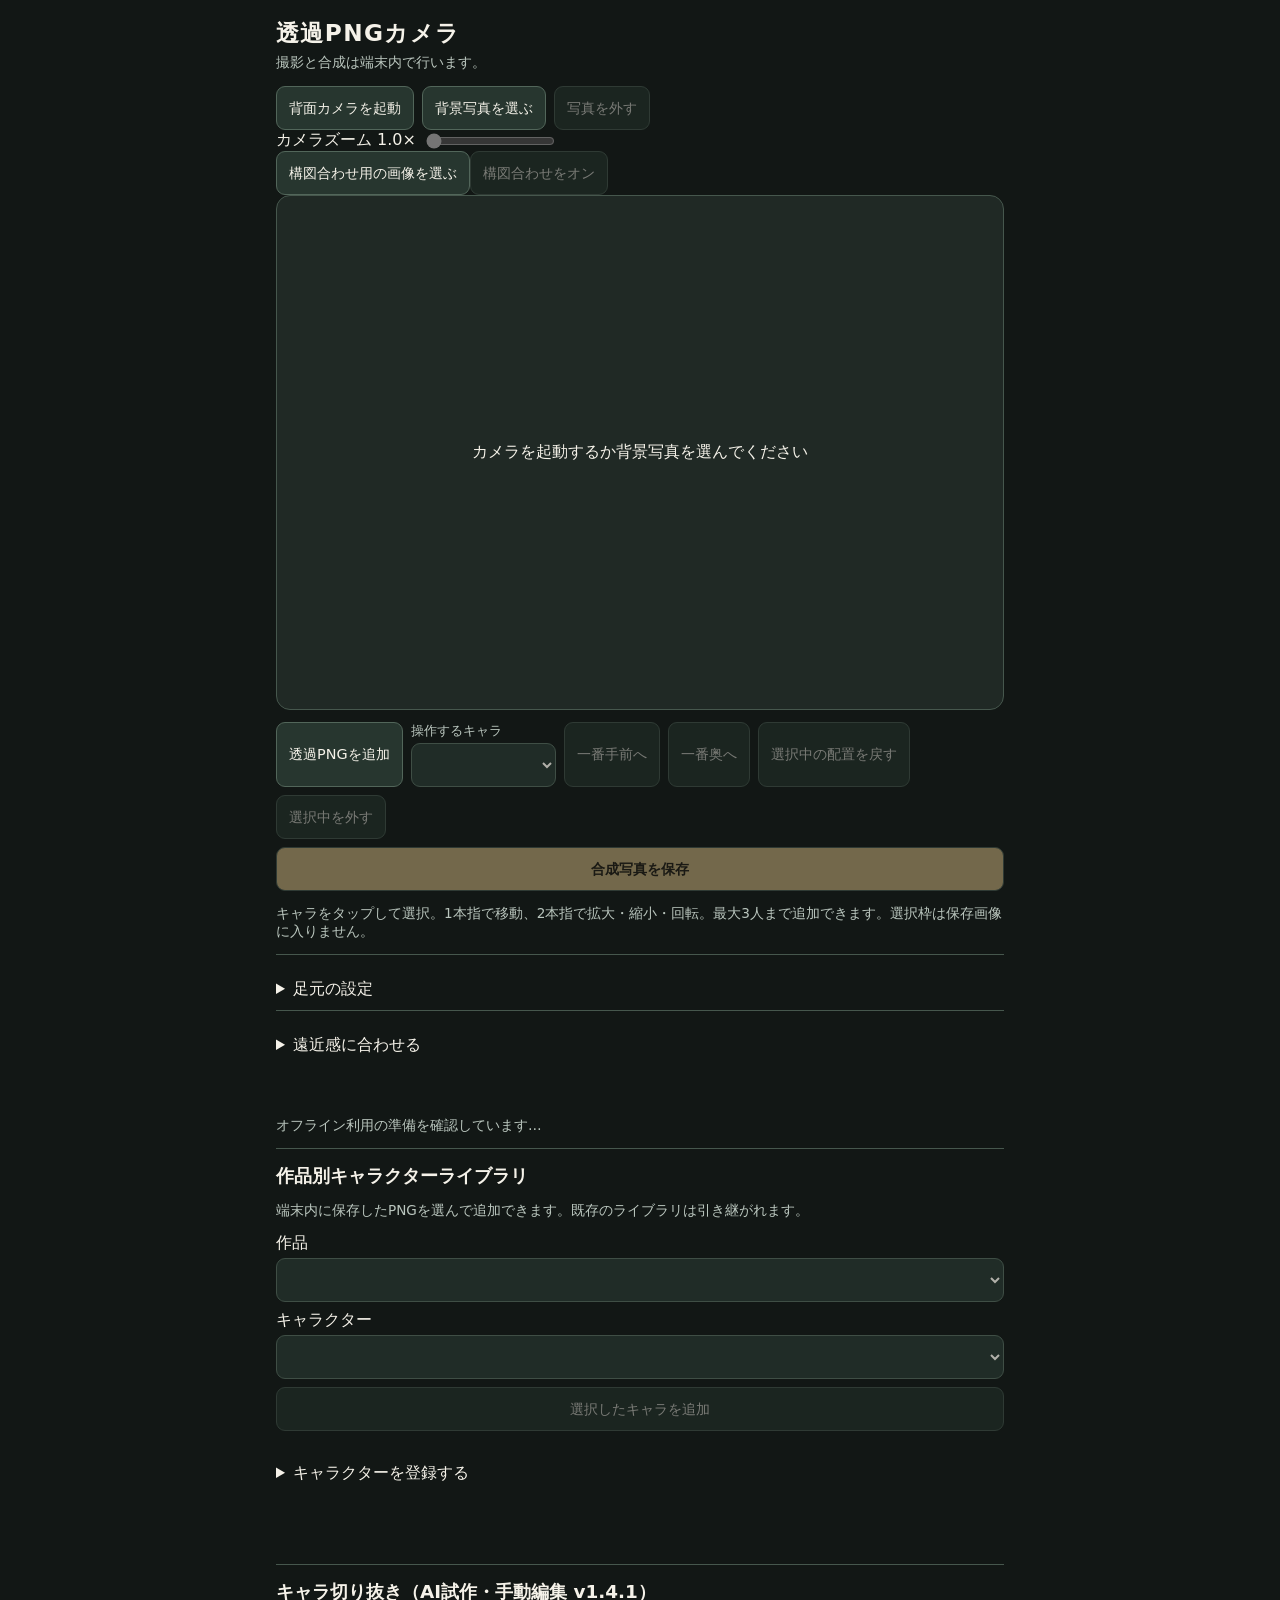
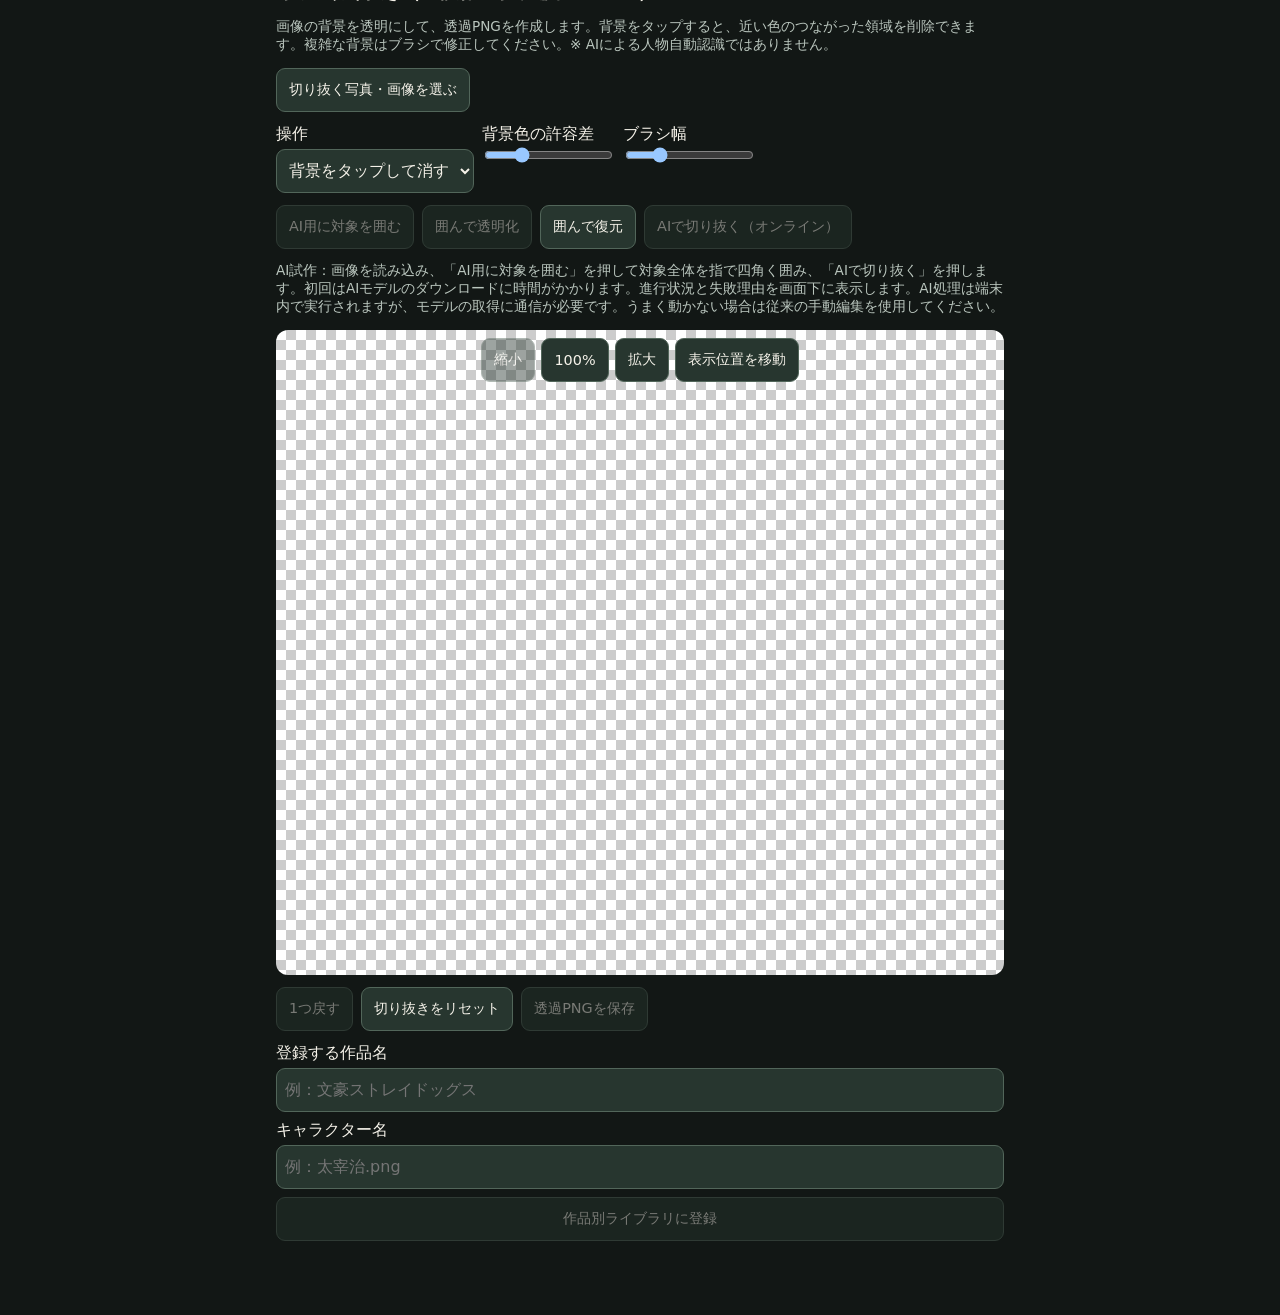
==== index.html @ 70d4ab39 "Add anchor editor dialog for position adjustment" ====
<!doctype html>
<html lang="ja">
<head>
<meta charset="utf-8">
<meta name="viewport" content="width=device-width,initial-scale=1,viewport-fit=cover">
<meta name="referrer" content="no-referrer">
<meta http-equiv="Content-Security-Policy" content="default-src 'none'; script-src 'self' blob: https://esm.sh 'wasm-unsafe-eval' 'unsafe-eval'; style-src 'self'; img-src 'self' blob: data:; connect-src 'self' blob: https:;  media-src blob:; worker-src 'self' blob:; manifest-src 'self'; base-uri 'none'; form-action 'none'">
<title>透過PNGカメラ</title>
<link rel="manifest" href="manifest.webmanifest">
<meta name="theme-color" content="#121715">
<meta name="apple-mobile-web-app-capable" content="yes">
<link rel="icon" href="icons/icon-192.png" sizes="192x192">
<link rel="stylesheet" href="style.css">
<script defer src="camera.js"></script>
<script defer src="library.js"></script>
<script defer src="pwa.js"></script>
<script defer src="cutout.js"></script>
</head>
<body>
<main>
<header><h1>透過PNGカメラ</h1><p>撮影と合成は端末内で行います。</p></header>
<div class="controls" role="group" aria-label="背景の選択">
<button id="camera">背面カメラを起動</button>
<label class="picker">背景写真を選ぶ<input id="background-file" type="file" accept="image/*" aria-label="背景にする写真を選ぶ"></label>
<button id="clear-background" disabled>写真を外す</button>
</div>
<section class="view" aria-label="撮影プレビュー">
<video id="video" muted playsinline hidden></video>
<canvas id="preview" width="720" height="960" aria-label="カメラまたは写真とPNGの合成プレビュー"></canvas>
<div id="empty">カメラを起動するか背景写真を選んでください</div>
</section>
<div class="controls">
<label class="picker">透過PNGを追加<input id="file" type="file" accept="image/png,.png" aria-label="透過PNGを追加"></label>
<label class="layer-picker">操作するキャラ<select id="layer-select" aria-label="操作するキャラクター"></select></label>
<button id="front" disabled>一番手前へ</button>
<button id="back" disabled>一番奥へ</button>
<button id="reset" disabled>選択中の配置を戻す</button>
<button id="remove" disabled>選択中を外す</button>
<button id="capture" disabled>合成写真を保存</button>
<a id="download" hidden>写真をもう一度保存</a>
</div>
<p class="hint">キャラをタップして選択。1本指で移動、2本指で拡大・縮小・回転。最大3人まで追加できます。選択枠は保存画像に入りません。</p>
<details class="library">
<summary>足元の設定</summary>
<div class="controls">
<button id="anchor" type="button" aria-pressed="false" disabled>足元を指定</button>
<button id="clear-anchor" type="button" disabled>足元の指定を解除</button>
<button id="shadow" type="button" aria-pressed="false" disabled>足元の影をオン</button>
</div>
</details>
<details class="library">
<summary>遠近感に合わせる</summary>
<p class="hint">足元を指定したキャラを同じ床面の手前と奥に置き、それぞれ自然な大きさにしてから登録してください。</p>
<div class="controls">
<button id="perspective-near" type="button" disabled>今の位置と大きさを手前に登録</button>
<button id="perspective-far" type="button" disabled>今の位置と大きさを奥に登録</button>
<button id="clear-perspective" type="button" disabled>遠近感の設定を解除</button>
</div>
<p id="perspective-status" class="hint"></p>
</details>
<dialog id="anchor-editor" aria-labelledby="anchor-editor-title">
<p id="anchor-editor-title">足元の位置を微調整</p>
<p class="hint">拡大画像をタップ、または矢印で十字を靴底に合わせます。</p>
<canvas id="anchor-detail" width="256" height="192" aria-label="足元の拡大画像と位置マーカー"></canvas>
<div class="controls" role="group" aria-label="足元の位置を微調整">
<button type="button" data-anchor-step="left" aria-label="左へ">←</button>
<button type="button" data-anchor-step="up" aria-label="上へ">↑</button>
<button type="button" data-anchor-step="down" aria-label="下へ">↓</button>
<button type="button" data-anchor-step="right" aria-label="右へ">→</button>
</div>
<div class="controls">
<button id="confirm-anchor" type="button">この位置に決定</button>
<button id="cancel-anchor" type="button">キャンセル</button>
</div>
</dialog>
<p id="status" role="status"></p>
<p id="offline-status" class="hint" role="status">オフライン利用の準備を確認しています…</p>
<section class="library" aria-label="作品別キャラクターライブラリ">
<h2>作品別キャラクターライブラリ</h2>
<p class="hint">端末内に保存したPNGを選んで追加できます。既存のライブラリは引き継がれます。</p>
<div class="library-selects">
<label>作品<select id="work"></select></label>
<label>キャラクター<select id="character"></select></label>
<button id="use-character">選択したキャラを追加</button>
</div>
<details>
<summary>キャラクターを登録する</summary>
<label class="picker">作品別フォルダをまとめて取り込む<input id="folder" type="file" webkitdirectory multiple aria-label="作品別フォルダを取り込む"></label>
<p class="hint">「キャラ」フォルダを選ぶと、その下の作品別フォルダからPNGを登録します。</p>
<label>作品名<input id="work-name" type="text" placeholder="例：文豪ストレイドッグス"></label>
<label class="picker">この作品にPNGを登録<input id="work-files" type="file" accept="image/png,.png" multiple aria-label="指定作品へPNGを登録"></label>
</details>
<p id="library-status" role="status"></p>
</section>
<section class="cutout library" aria-label="キャラクター切り抜き">
<h2>キャラ切り抜き（AI試作・手動編集 v1.4.1）</h2>
<p class="hint">画像の背景を透明にして、透過PNGを作成します。背景をタップすると、近い色のつながった領域を削除できます。複雑な背景はブラシで修正してください。※ AIによる人物自動認識ではありません。</p>
<label class="picker">切り抜く写真・画像を選ぶ<input id="cutout-file" type="file" accept="image/*"></label>
<div class="controls">
<label>操作<select id="cutout-mode"><option value="auto">背景をタップして消す</option><option value="erase">消しゴムで消す</option><option value="restore">元に戻すブラシ</option></select></label>
<label>背景色の許容差 <input id="cutout-tolerance" type="range" min="8" max="110" value="35"></label>
<label>ブラシ幅 <input id="cutout-brush-size" type="range" min="5" max="90" value="25"></label>
</div>
<div class="controls"><button id="cutout-ai-select" disabled>AI用に対象を囲む</button><button id="cutout-ai-run" disabled>AIで切り抜く（オンライン）</button></div>
<p class="hint">AI試作：画像を読み込み、「AI用に対象を囲む」を押して対象全体を指で四角く囲み、「AIで切り抜く」を押します。初回はAIモデルのダウンロードに時間がかかります。進行状況と失敗理由を画面下に表示します。AI処理は端末内で実行されますが、モデルの取得に通信が必要です。うまく動かない場合は従来の手動編集を使用してください。</p>
<div class="cutout-view"><canvas id="cutout-canvas" width="480" height="360" aria-label="切り抜き編集画面"></canvas></div>
<div class="controls"><button id="cutout-undo" disabled>1つ戻す</button><button id="cutout-reset">切り抜きをリセット</button><button id="cutout-save" disabled>透過PNGを保存</button></div>
<div class="library-selects"><label>登録する作品名<input id="cutout-work" type="text" placeholder="例：文豪ストレイドッグス"></label><label>キャラクター名<input id="cutout-name" type="text" placeholder="例：太宰治.png"></label><button id="cutout-register" disabled>作品別ライブラリに登録</button></div>
<p id="cutout-status" role="status"></p>
</section>
</main>
</body>
</html>
---- style.css ----
* { box-sizing: border-box; }
:root { color-scheme: dark; font-family: system-ui, sans-serif; background: #121715; color: #f5f2e9; }
body { margin: 0; }
main { width: min(100%, 760px); margin: auto; padding: 18px 16px max(24px, env(safe-area-inset-bottom)); }
h1 { margin: 0; font-size: 1.45rem; letter-spacing: .06em; }
header p, .hint { color: #bac6be; font-size: .85rem; }
header p { margin: 5px 0 14px; }
.view { position: relative; display: grid; place-items: center; background: #202925; border: 1px solid #46574d; border-radius: 14px; overflow: hidden; }
canvas { display: block; width: auto; height: auto; max-width: 100%; max-height: min(57svh, 620px); touch-action: none; }
#empty { position: absolute; text-align: center; padding: 1em; pointer-events: none; }
.controls { display: flex; flex-wrap: wrap; gap: 8px; margin-top: 12px; }
button, .picker, #download { min-height: 44px; padding: 9px 12px; border-radius: 9px; border: 1px solid #52665a; background: #27362f; color: inherit; font: inherit; font-size: .9rem; cursor: pointer; }
.picker { position: relative; display: inline-grid; place-items: center; overflow: hidden; }
.picker input { position: absolute; inset: 0; opacity: 0; width: 100%; cursor: pointer; }
.picker:focus-within, :focus-visible { outline: 2px solid #eacb8d; outline-offset: 2px; }
#capture { width: 100%; background: #eacb8d; color: #241d13; font-weight: 700; }
button:disabled { opacity: .45; cursor: default; }
#status { min-height: 1.5em; font-size: .9rem; }
[hidden] { display: none !important; }
.library { border-top: 1px solid #46574d; padding-top: 14px; }
.library h2 { margin: 0; font-size: 1.15rem; }
.library-selects { display: grid; gap: 8px; margin: 12px 0; }
.library select, .library input[type="text"] {
  display: block; width: 100%; min-height: 44px; margin-top: 4px; padding: 8px;
  border: 1px solid #52665a; border-radius: 9px; background: #27362f; color: inherit; font: inherit;
}
.library details .picker { margin-top: 8px; }
#library-status { font-size: .9rem; min-height: 1.5em; }
.layer-picker { display: flex; flex-direction: column; gap: 3px; min-width: 145px; font-size: .82rem; color: #bac6be; }
.layer-picker select { min-height: 44px; padding: 8px; border-radius: 9px; border: 1px solid #52665a; background: #27362f; color: #f5f2e9; font: inherit; }
.library details { padding: 10px 0; }
.library summary { cursor: pointer; padding: 10px 0; }
.library details > label:not(.picker) { display: block; margin: 12px 0; }

.cutout { margin-top: 24px; }
.cutout h2 { margin-bottom: 10px; }
.cutout-view { margin-top: 12px; display: grid; place-items: center; border-radius: 12px; overflow: hidden; background-color: #fff; background-image: linear-gradient(45deg,#ccc 25%,transparent 25%),linear-gradient(-45deg,#ccc 25%,transparent 25%),linear-gradient(45deg,transparent 75%,#ccc 75%),linear-gradient(-45deg,transparent 75%,#ccc 75%);background-size:20px 20px;background-position:0 0,0 10px,10px -10px,-10px 0;}
#cutout-canvas { width:100%; max-height:65svh; object-fit:contain; touch-action:none; }
.cutout select { display:block;min-height:44px;max-width:100%;background:#27362f;color:inherit;border:1px solid #52665a;border-radius:9px;padding:8px; }
.cutout input[type=range] { display:block;max-width:145px; }
#cutout-status { min-height:1.5em; font-size:.9rem; }
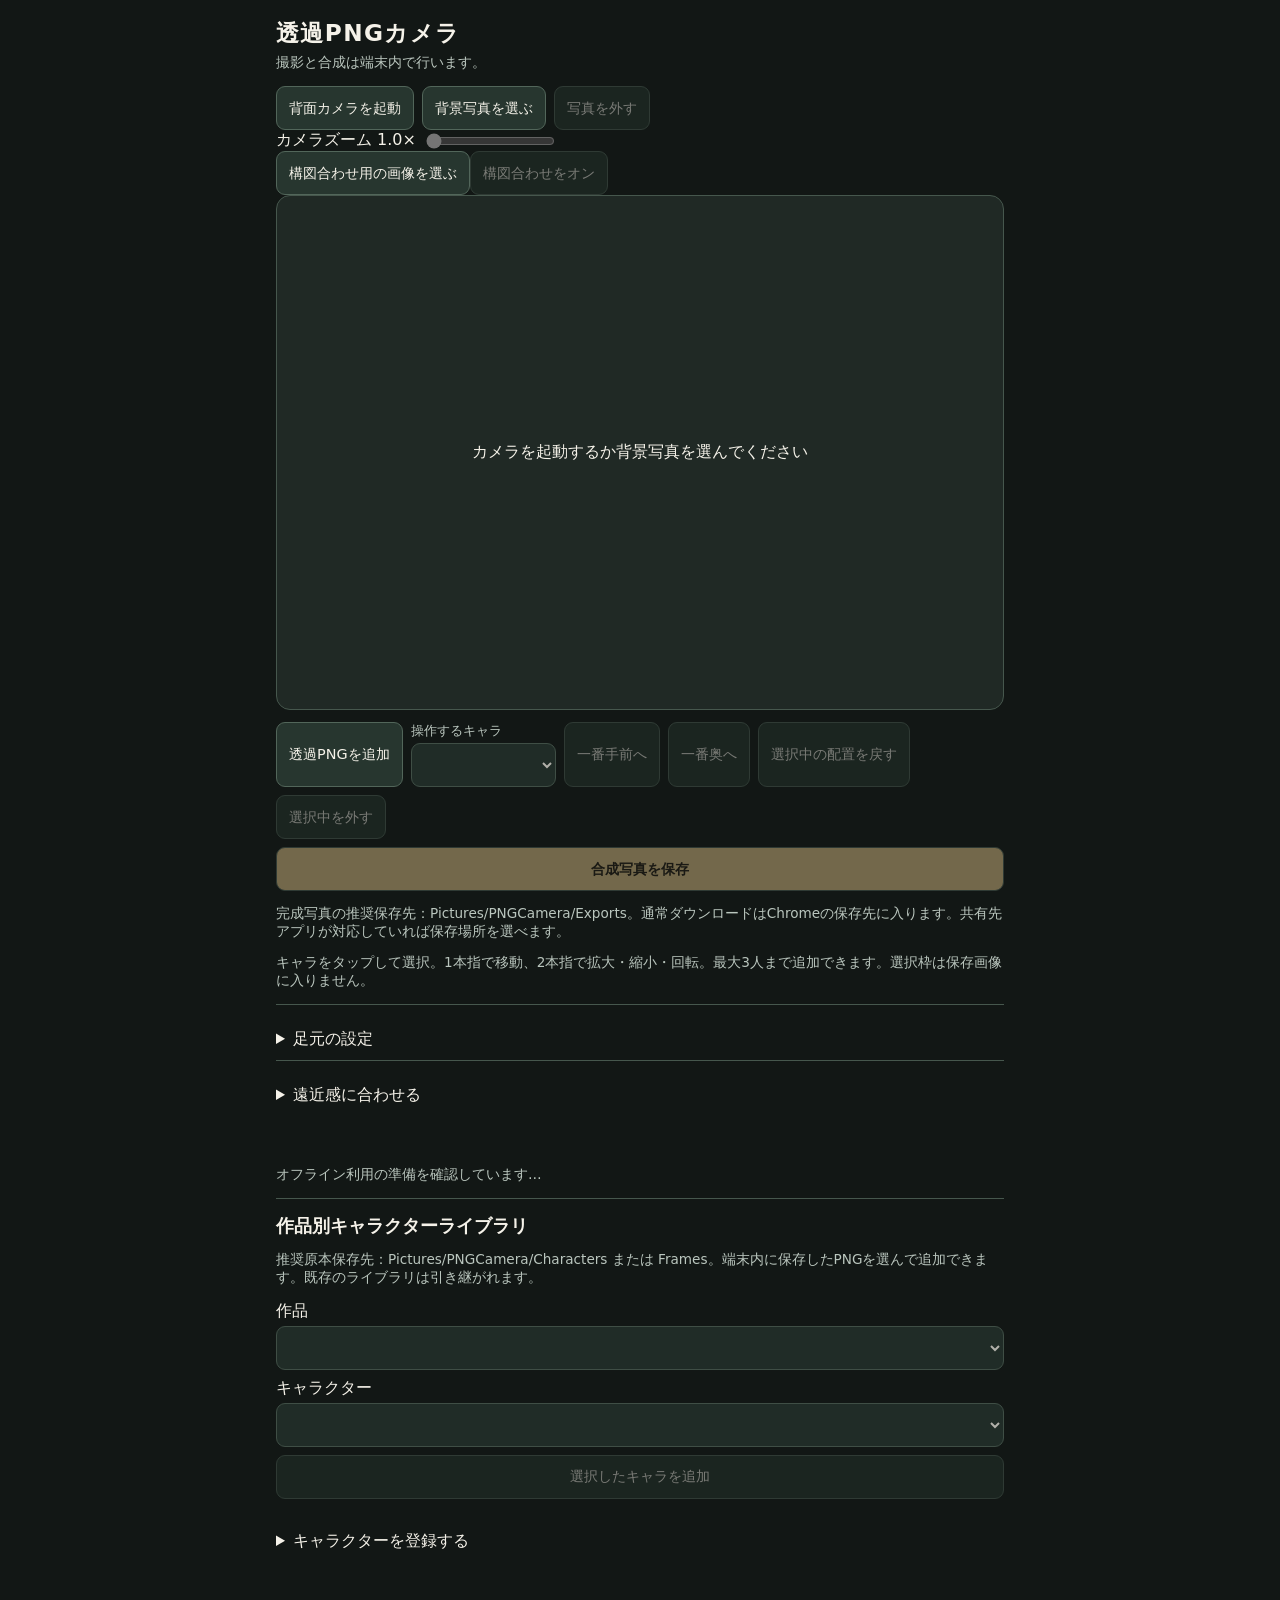
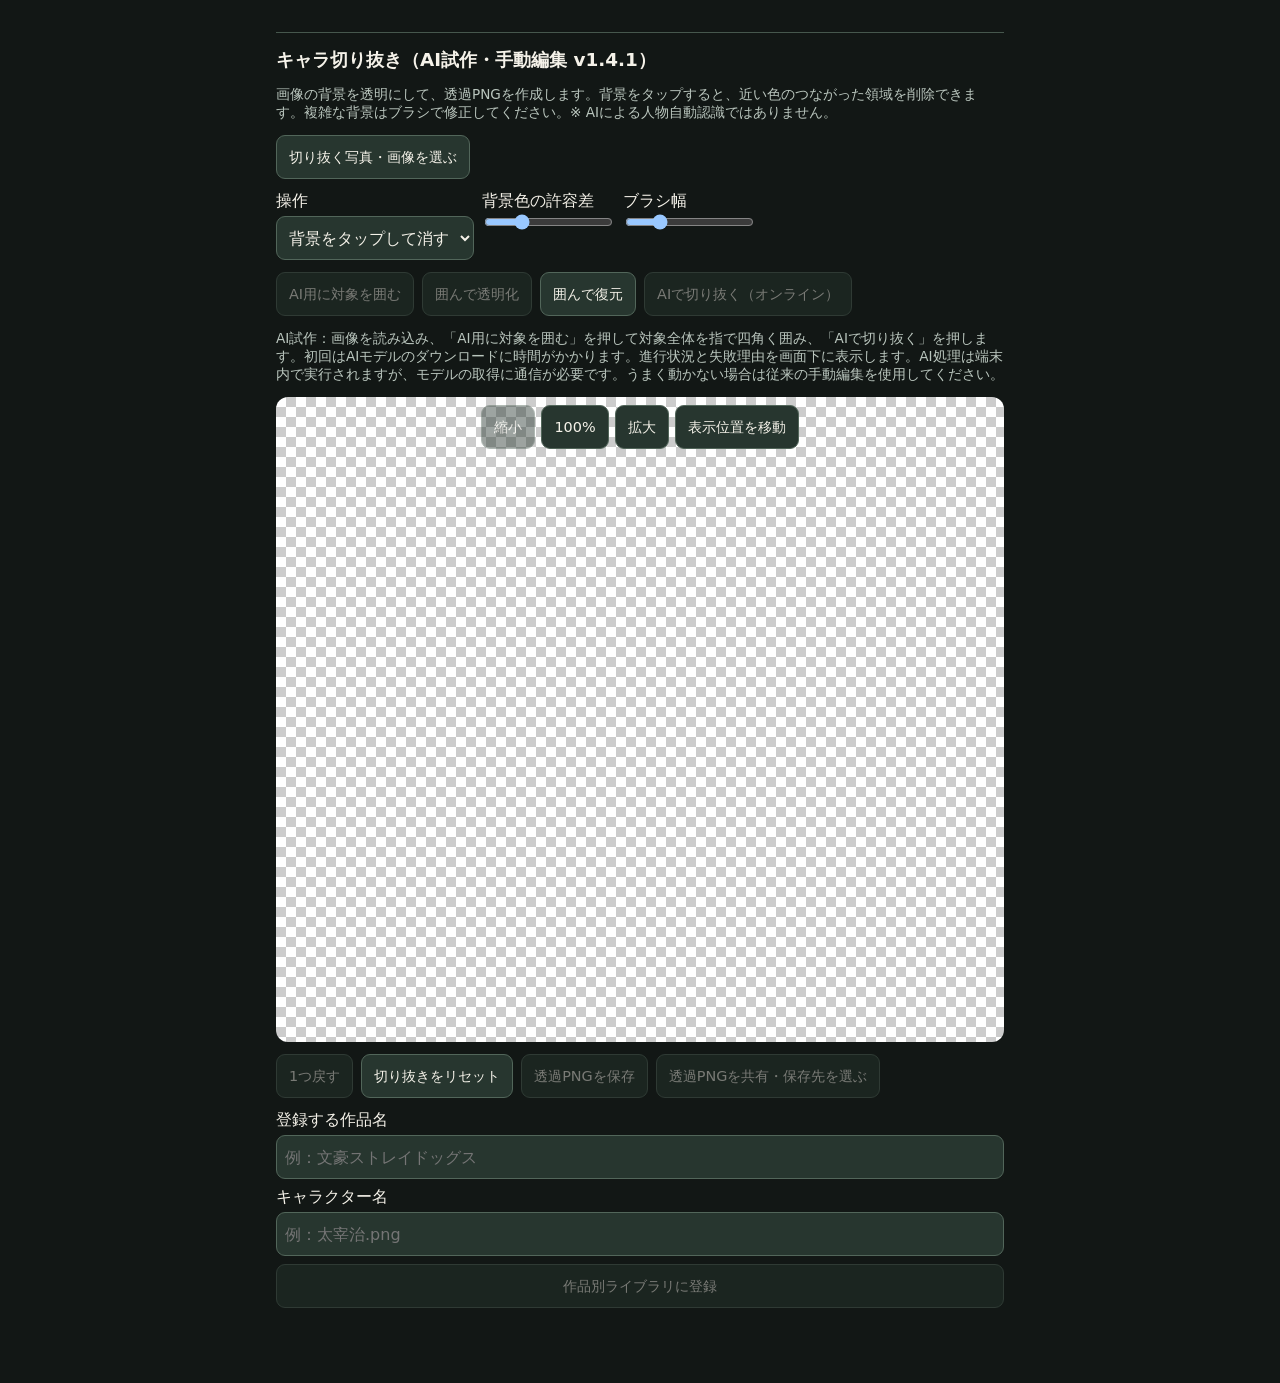
==== commit 994e02d6: "Add share button and update hints in index.html Added share button and updated hints for saving loca" ====
--- a/index.html
+++ b/index.html
@@ -11,6 +11,7 @@
 <meta name="apple-mobile-web-app-capable" content="yes">
 <link rel="icon" href="icons/icon-192.png" sizes="192x192">
 <link rel="stylesheet" href="style.css">
+<script defer src="storage.js"></script>
 <script defer src="camera.js"></script>
 <script defer src="library.js"></script>
 <script defer src="pwa.js"></script>
@@ -38,7 +39,9 @@
 <button id="remove" disabled>選択中を外す</button>
 <button id="capture" disabled>合成写真を保存</button>
 <a id="download" hidden>写真をもう一度保存</a>
+<button id="share-photo" type="button" hidden>完成写真を共有・保存先を選ぶ</button>
 </div>
+<p class="hint">完成写真の推奨保存先：Pictures/PNGCamera/Exports。通常ダウンロードはChromeの保存先に入ります。共有先アプリが対応していれば保存場所を選べます。</p>
 <p class="hint">キャラをタップして選択。1本指で移動、2本指で拡大・縮小・回転。最大3人まで追加できます。選択枠は保存画像に入りません。</p>
 <details class="library">
 <summary>足元の設定</summary>
@@ -77,7 +80,7 @@
 <p id="offline-status" class="hint" role="status">オフライン利用の準備を確認しています…</p>
 <section class="library" aria-label="作品別キャラクターライブラリ">
 <h2>作品別キャラクターライブラリ</h2>
-<p class="hint">端末内に保存したPNGを選んで追加できます。既存のライブラリは引き継がれます。</p>
+<p class="hint">推奨原本保存先：Pictures/PNGCamera/Characters または Frames。端末内に保存したPNGを選んで追加できます。既存のライブラリは引き継がれます。</p>
 <div class="library-selects">
 <label>作品<select id="work"></select></label>
 <label>キャラクター<select id="character"></select></label>
@@ -104,7 +107,7 @@
 <div class="controls"><button id="cutout-ai-select" disabled>AI用に対象を囲む</button><button id="cutout-ai-run" disabled>AIで切り抜く（オンライン）</button></div>
 <p class="hint">AI試作：画像を読み込み、「AI用に対象を囲む」を押して対象全体を指で四角く囲み、「AIで切り抜く」を押します。初回はAIモデルのダウンロードに時間がかかります。進行状況と失敗理由を画面下に表示します。AI処理は端末内で実行されますが、モデルの取得に通信が必要です。うまく動かない場合は従来の手動編集を使用してください。</p>
 <div class="cutout-view"><canvas id="cutout-canvas" width="480" height="360" aria-label="切り抜き編集画面"></canvas></div>
-<div class="controls"><button id="cutout-undo" disabled>1つ戻す</button><button id="cutout-reset">切り抜きをリセット</button><button id="cutout-save" disabled>透過PNGを保存</button></div>
+<div class="controls"><button id="cutout-undo" disabled>1つ戻す</button><button id="cutout-reset">切り抜きをリセット</button><button id="cutout-save" disabled>透過PNGを保存</button><button id="cutout-share" disabled>透過PNGを共有・保存先を選ぶ</button></div>
 <div class="library-selects"><label>登録する作品名<input id="cutout-work" type="text" placeholder="例：文豪ストレイドッグス"></label><label>キャラクター名<input id="cutout-name" type="text" placeholder="例：太宰治.png"></label><button id="cutout-register" disabled>作品別ライブラリに登録</button></div>
 <p id="cutout-status" role="status"></p>
 </section>
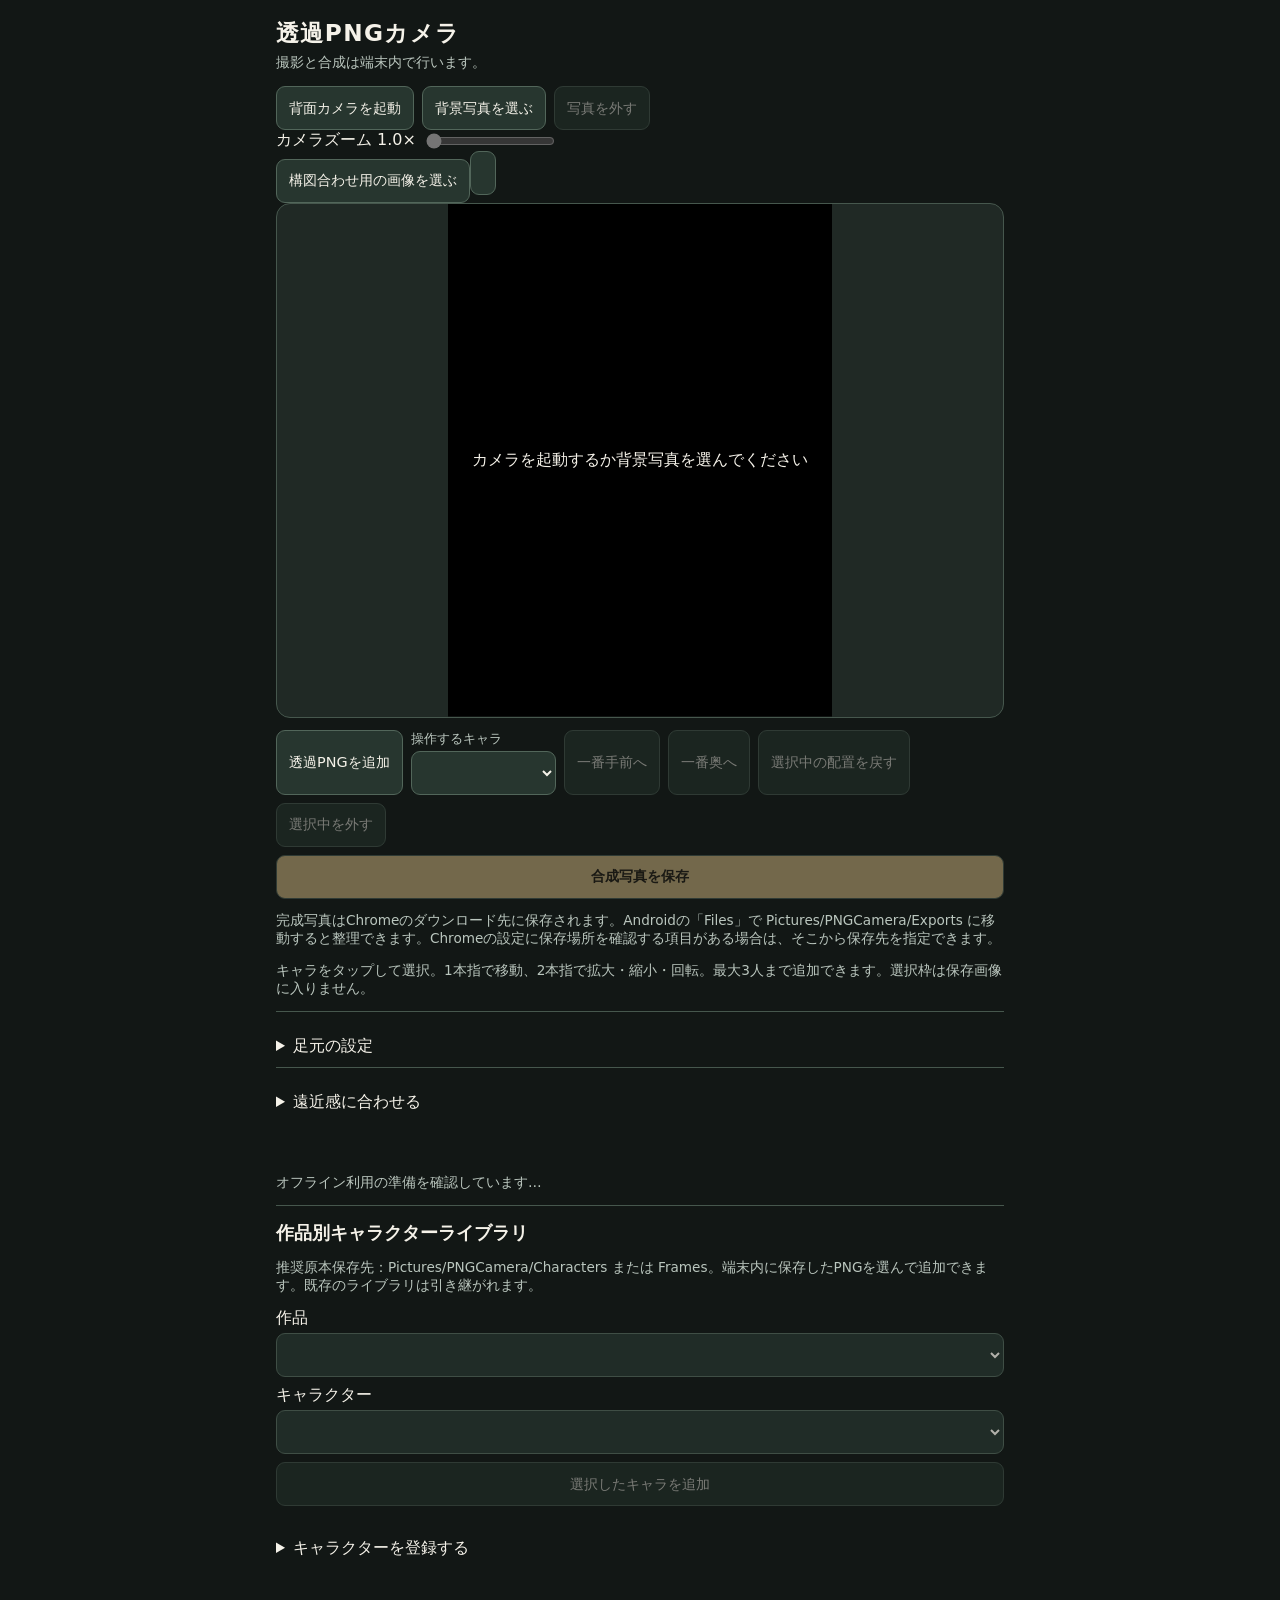
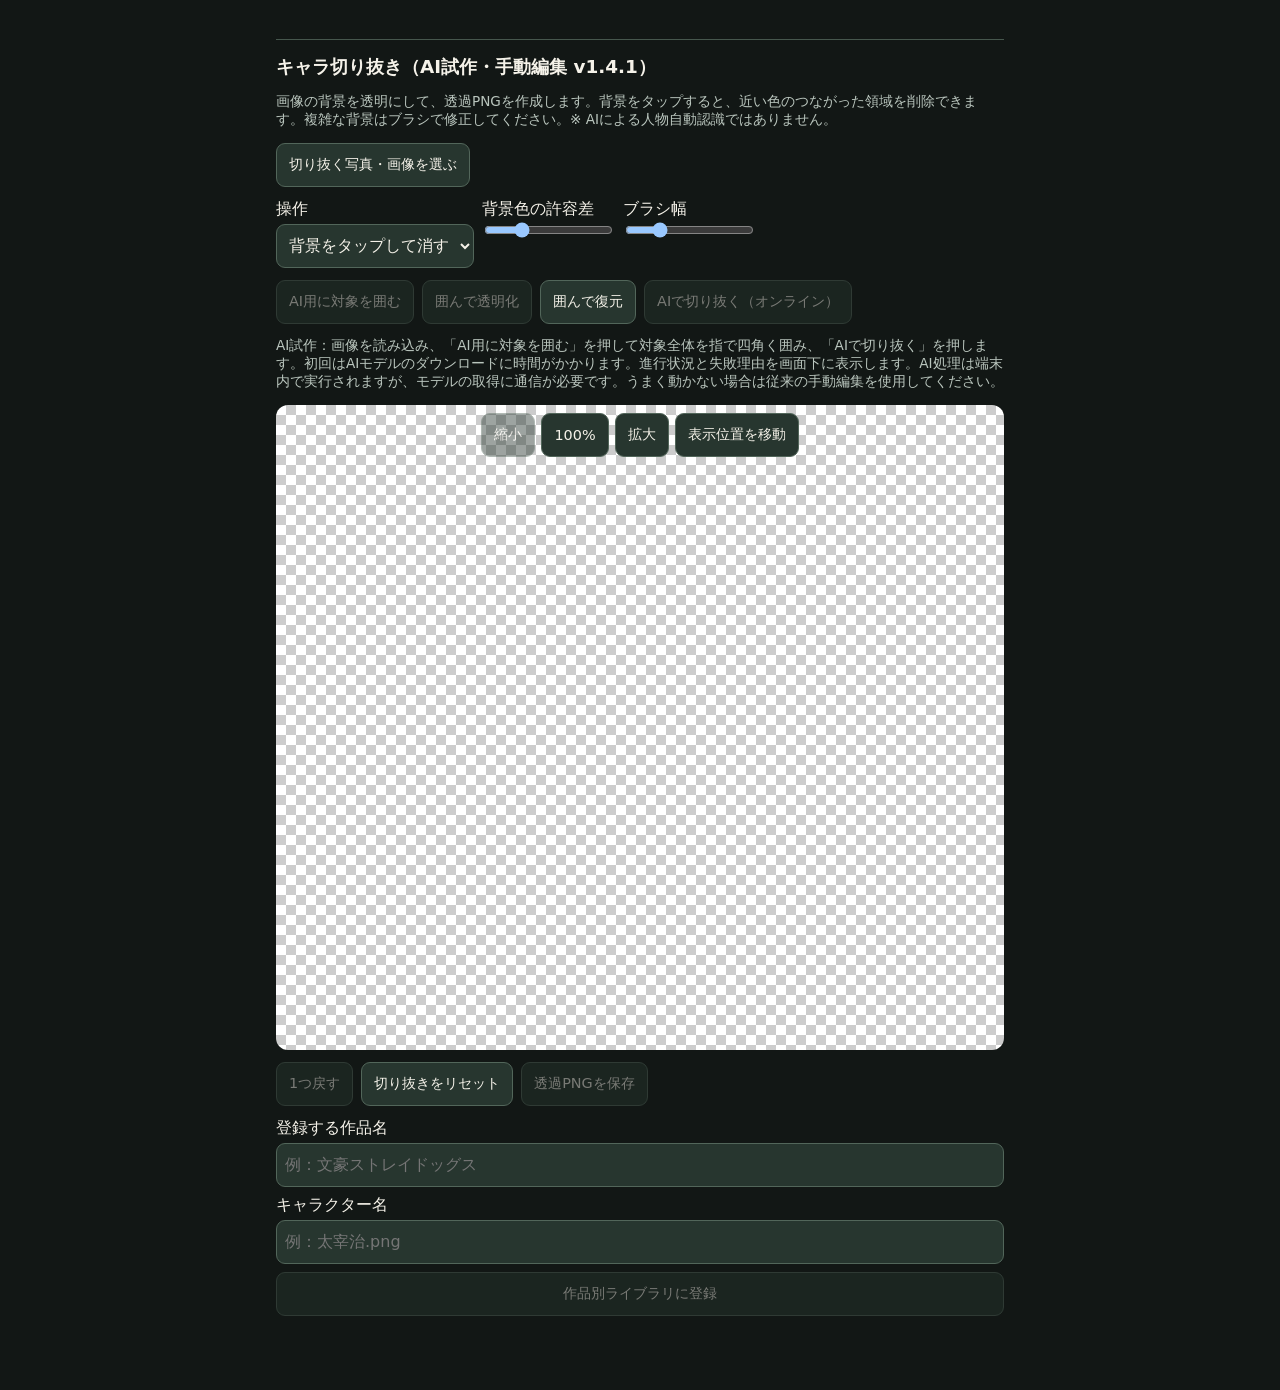
==== commit 3c01e036: "Modify hints and toggle button visibility Updated hints and button visibility in the HTML." ====
--- a/index.html
+++ b/index.html
@@ -11,7 +11,6 @@
 <meta name="apple-mobile-web-app-capable" content="yes">
 <link rel="icon" href="icons/icon-192.png" sizes="192x192">
 <link rel="stylesheet" href="style.css">
-<script defer src="storage.js"></script>
 <script defer src="camera.js"></script>
 <script defer src="library.js"></script>
 <script defer src="pwa.js"></script>
@@ -39,9 +38,9 @@
 <button id="remove" disabled>選択中を外す</button>
 <button id="capture" disabled>合成写真を保存</button>
 <a id="download" hidden>写真をもう一度保存</a>
-<button id="share-photo" type="button" hidden>完成写真を共有・保存先を選ぶ</button>
+
 </div>
-<p class="hint">完成写真の推奨保存先：Pictures/PNGCamera/Exports。通常ダウンロードはChromeの保存先に入ります。共有先アプリが対応していれば保存場所を選べます。</p>
+<p class="hint">完成写真はChromeのダウンロード先に保存されます。Androidの「Files」で Pictures/PNGCamera/Exports に移動すると整理できます。Chromeの設定に保存場所を確認する項目がある場合は、そこから保存先を指定できます。</p>
 <p class="hint">キャラをタップして選択。1本指で移動、2本指で拡大・縮小・回転。最大3人まで追加できます。選択枠は保存画像に入りません。</p>
 <details class="library">
 <summary>足元の設定</summary>
@@ -107,7 +106,7 @@
 <div class="controls"><button id="cutout-ai-select" disabled>AI用に対象を囲む</button><button id="cutout-ai-run" disabled>AIで切り抜く（オンライン）</button></div>
 <p class="hint">AI試作：画像を読み込み、「AI用に対象を囲む」を押して対象全体を指で四角く囲み、「AIで切り抜く」を押します。初回はAIモデルのダウンロードに時間がかかります。進行状況と失敗理由を画面下に表示します。AI処理は端末内で実行されますが、モデルの取得に通信が必要です。うまく動かない場合は従来の手動編集を使用してください。</p>
 <div class="cutout-view"><canvas id="cutout-canvas" width="480" height="360" aria-label="切り抜き編集画面"></canvas></div>
-<div class="controls"><button id="cutout-undo" disabled>1つ戻す</button><button id="cutout-reset">切り抜きをリセット</button><button id="cutout-save" disabled>透過PNGを保存</button><button id="cutout-share" disabled>透過PNGを共有・保存先を選ぶ</button></div>
+<div class="controls"><button id="cutout-undo" disabled>1つ戻す</button><button id="cutout-reset">切り抜きをリセット</button><button id="cutout-save" disabled>透過PNGを保存</button></div>
 <div class="library-selects"><label>登録する作品名<input id="cutout-work" type="text" placeholder="例：文豪ストレイドッグス"></label><label>キャラクター名<input id="cutout-name" type="text" placeholder="例：太宰治.png"></label><button id="cutout-register" disabled>作品別ライブラリに登録</button></div>
 <p id="cutout-status" role="status"></p>
 </section>
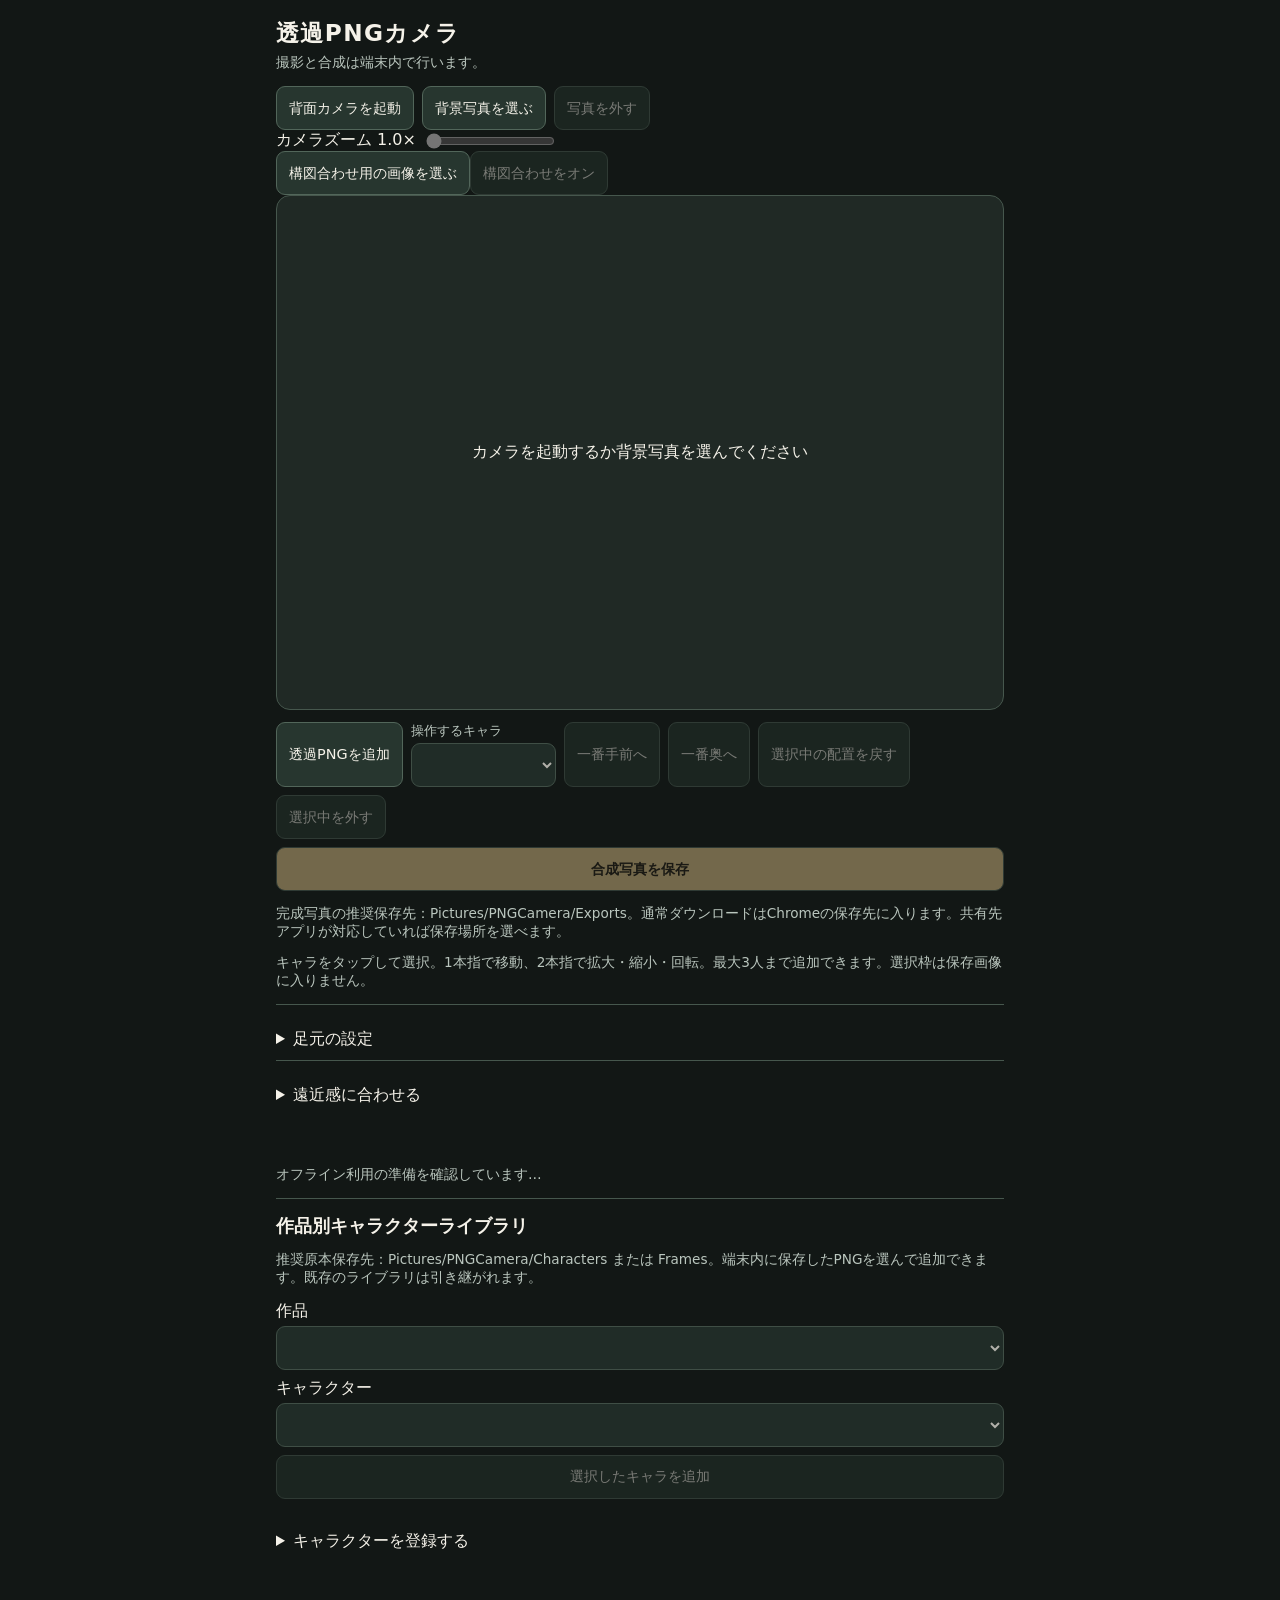
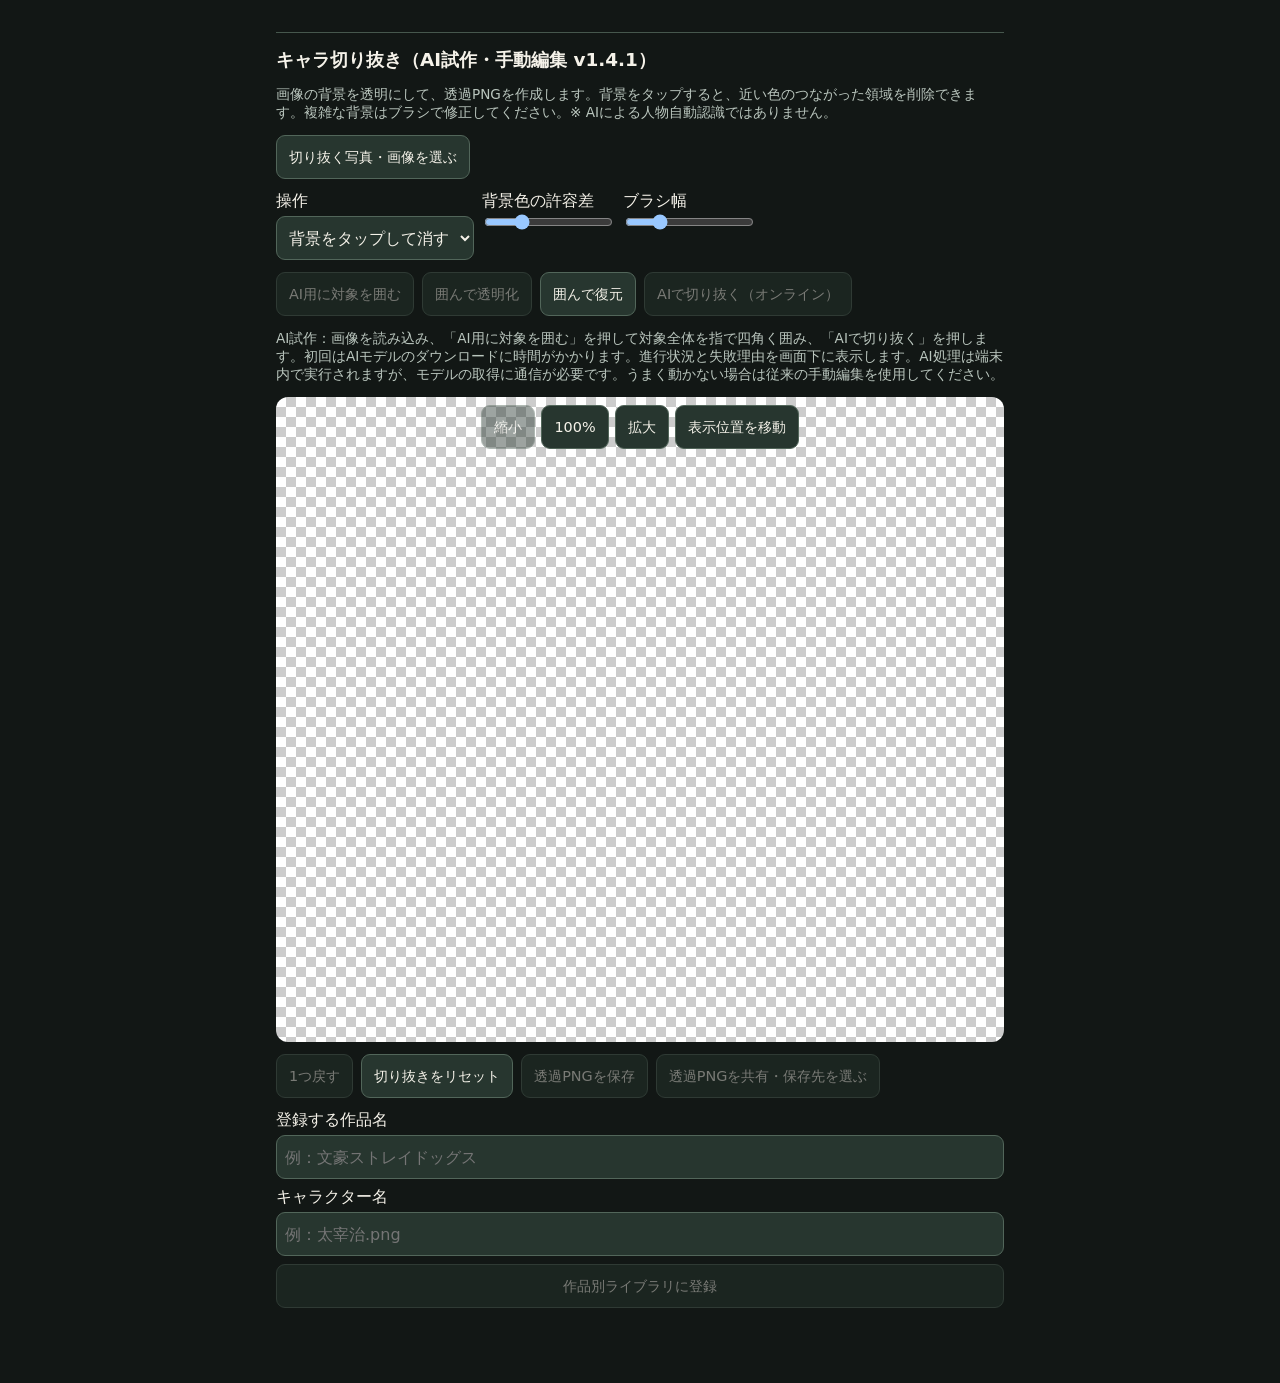
==== commit e567b4fa: "Add share button for transparent PNG export" ====
--- a/index.html
+++ b/index.html
@@ -11,6 +11,7 @@
 <meta name="apple-mobile-web-app-capable" content="yes">
 <link rel="icon" href="icons/icon-192.png" sizes="192x192">
 <link rel="stylesheet" href="style.css">
+<script defer src="storage.js"></script>
 <script defer src="camera.js"></script>
 <script defer src="library.js"></script>
 <script defer src="pwa.js"></script>
@@ -38,9 +39,9 @@
 <button id="remove" disabled>選択中を外す</button>
 <button id="capture" disabled>合成写真を保存</button>
 <a id="download" hidden>写真をもう一度保存</a>
-
+<button id="share-photo" type="button" hidden>完成写真を共有・保存先を選ぶ</button>
 </div>
-<p class="hint">完成写真はChromeのダウンロード先に保存されます。Androidの「Files」で Pictures/PNGCamera/Exports に移動すると整理できます。Chromeの設定に保存場所を確認する項目がある場合は、そこから保存先を指定できます。</p>
+<p class="hint">完成写真の推奨保存先：Pictures/PNGCamera/Exports。通常ダウンロードはChromeの保存先に入ります。共有先アプリが対応していれば保存場所を選べます。</p>
 <p class="hint">キャラをタップして選択。1本指で移動、2本指で拡大・縮小・回転。最大3人まで追加できます。選択枠は保存画像に入りません。</p>
 <details class="library">
 <summary>足元の設定</summary>
@@ -106,7 +107,7 @@
 <div class="controls"><button id="cutout-ai-select" disabled>AI用に対象を囲む</button><button id="cutout-ai-run" disabled>AIで切り抜く（オンライン）</button></div>
 <p class="hint">AI試作：画像を読み込み、「AI用に対象を囲む」を押して対象全体を指で四角く囲み、「AIで切り抜く」を押します。初回はAIモデルのダウンロードに時間がかかります。進行状況と失敗理由を画面下に表示します。AI処理は端末内で実行されますが、モデルの取得に通信が必要です。うまく動かない場合は従来の手動編集を使用してください。</p>
 <div class="cutout-view"><canvas id="cutout-canvas" width="480" height="360" aria-label="切り抜き編集画面"></canvas></div>
-<div class="controls"><button id="cutout-undo" disabled>1つ戻す</button><button id="cutout-reset">切り抜きをリセット</button><button id="cutout-save" disabled>透過PNGを保存</button></div>
+<div class="controls"><button id="cutout-undo" disabled>1つ戻す</button><button id="cutout-reset">切り抜きをリセット</button><button id="cutout-save" disabled>透過PNGを保存</button><button id="cutout-share" disabled>透過PNGを共有・保存先を選ぶ</button></div>
 <div class="library-selects"><label>登録する作品名<input id="cutout-work" type="text" placeholder="例：文豪ストレイドッグス"></label><label>キャラクター名<input id="cutout-name" type="text" placeholder="例：太宰治.png"></label><button id="cutout-register" disabled>作品別ライブラリに登録</button></div>
 <p id="cutout-status" role="status"></p>
 </section>
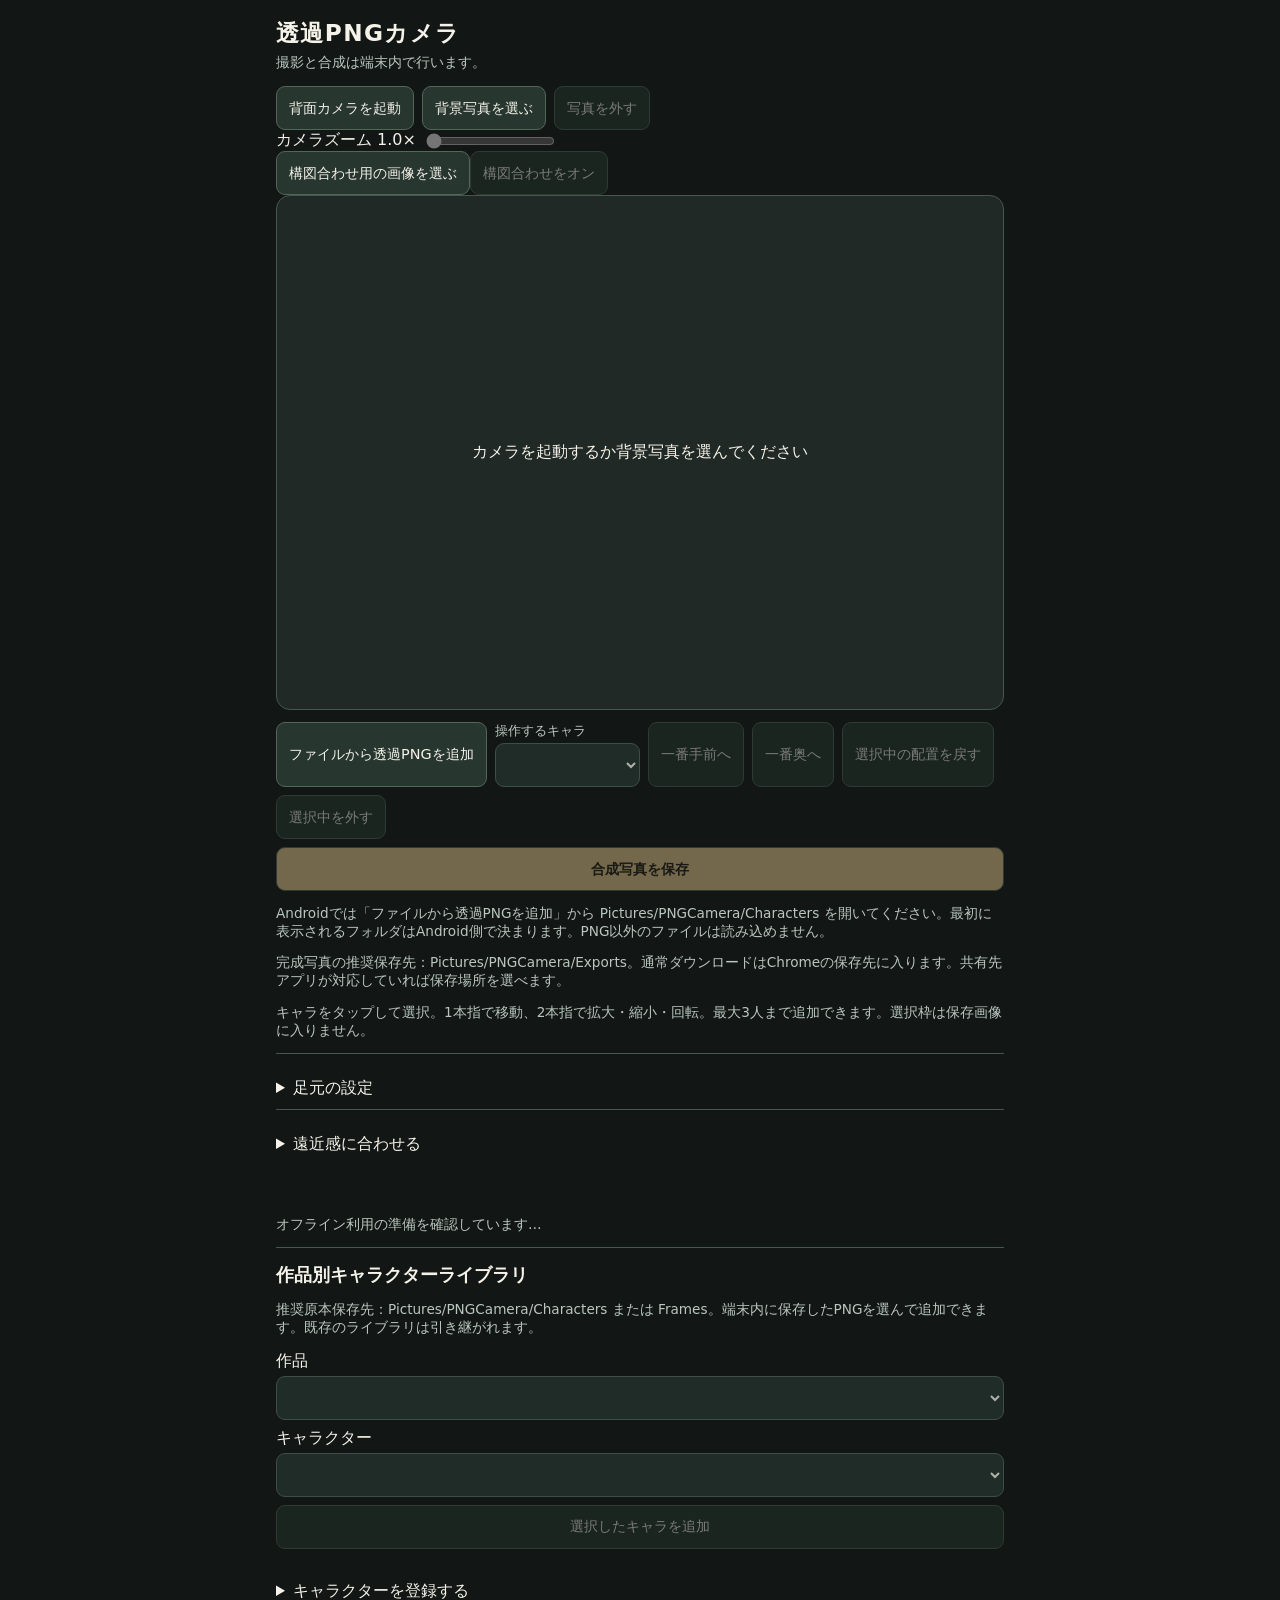
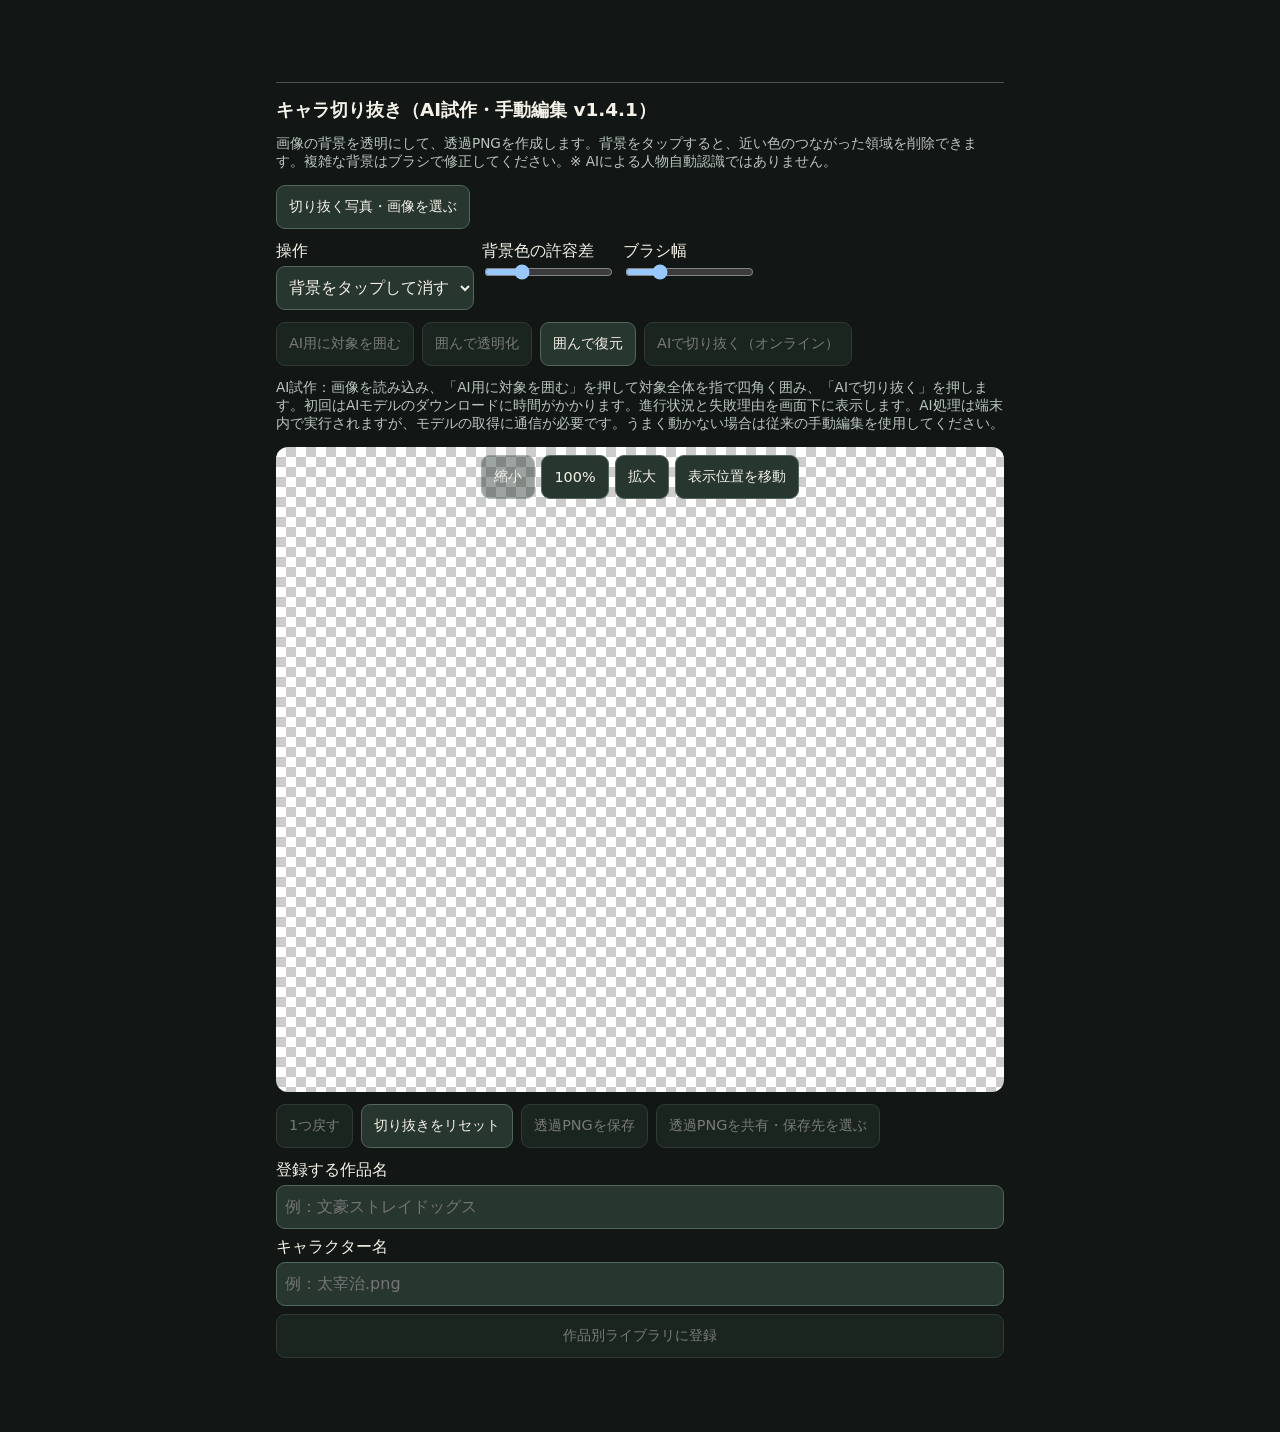
==== commit ceb2e9ed: "Modify file input and add usage hints Updated file input label for adding transparent PNG and added " ====
--- a/index.html
+++ b/index.html
@@ -31,7 +31,7 @@
 <div id="empty">カメラを起動するか背景写真を選んでください</div>
 </section>
 <div class="controls">
-<label class="picker">透過PNGを追加<input id="file" type="file" accept="image/png,.png" aria-label="透過PNGを追加"></label>
+<label class="picker">ファイルから透過PNGを追加<input id="file" type="file" aria-label="ファイルから透過PNGを追加"></label>
 <label class="layer-picker">操作するキャラ<select id="layer-select" aria-label="操作するキャラクター"></select></label>
 <button id="front" disabled>一番手前へ</button>
 <button id="back" disabled>一番奥へ</button>
@@ -41,6 +41,7 @@
 <a id="download" hidden>写真をもう一度保存</a>
 <button id="share-photo" type="button" hidden>完成写真を共有・保存先を選ぶ</button>
 </div>
+<p class="hint">Androidでは「ファイルから透過PNGを追加」から Pictures/PNGCamera/Characters を開いてください。最初に表示されるフォルダはAndroid側で決まります。PNG以外のファイルは読み込めません。</p>
 <p class="hint">完成写真の推奨保存先：Pictures/PNGCamera/Exports。通常ダウンロードはChromeの保存先に入ります。共有先アプリが対応していれば保存場所を選べます。</p>
 <p class="hint">キャラをタップして選択。1本指で移動、2本指で拡大・縮小・回転。最大3人まで追加できます。選択枠は保存画像に入りません。</p>
 <details class="library">
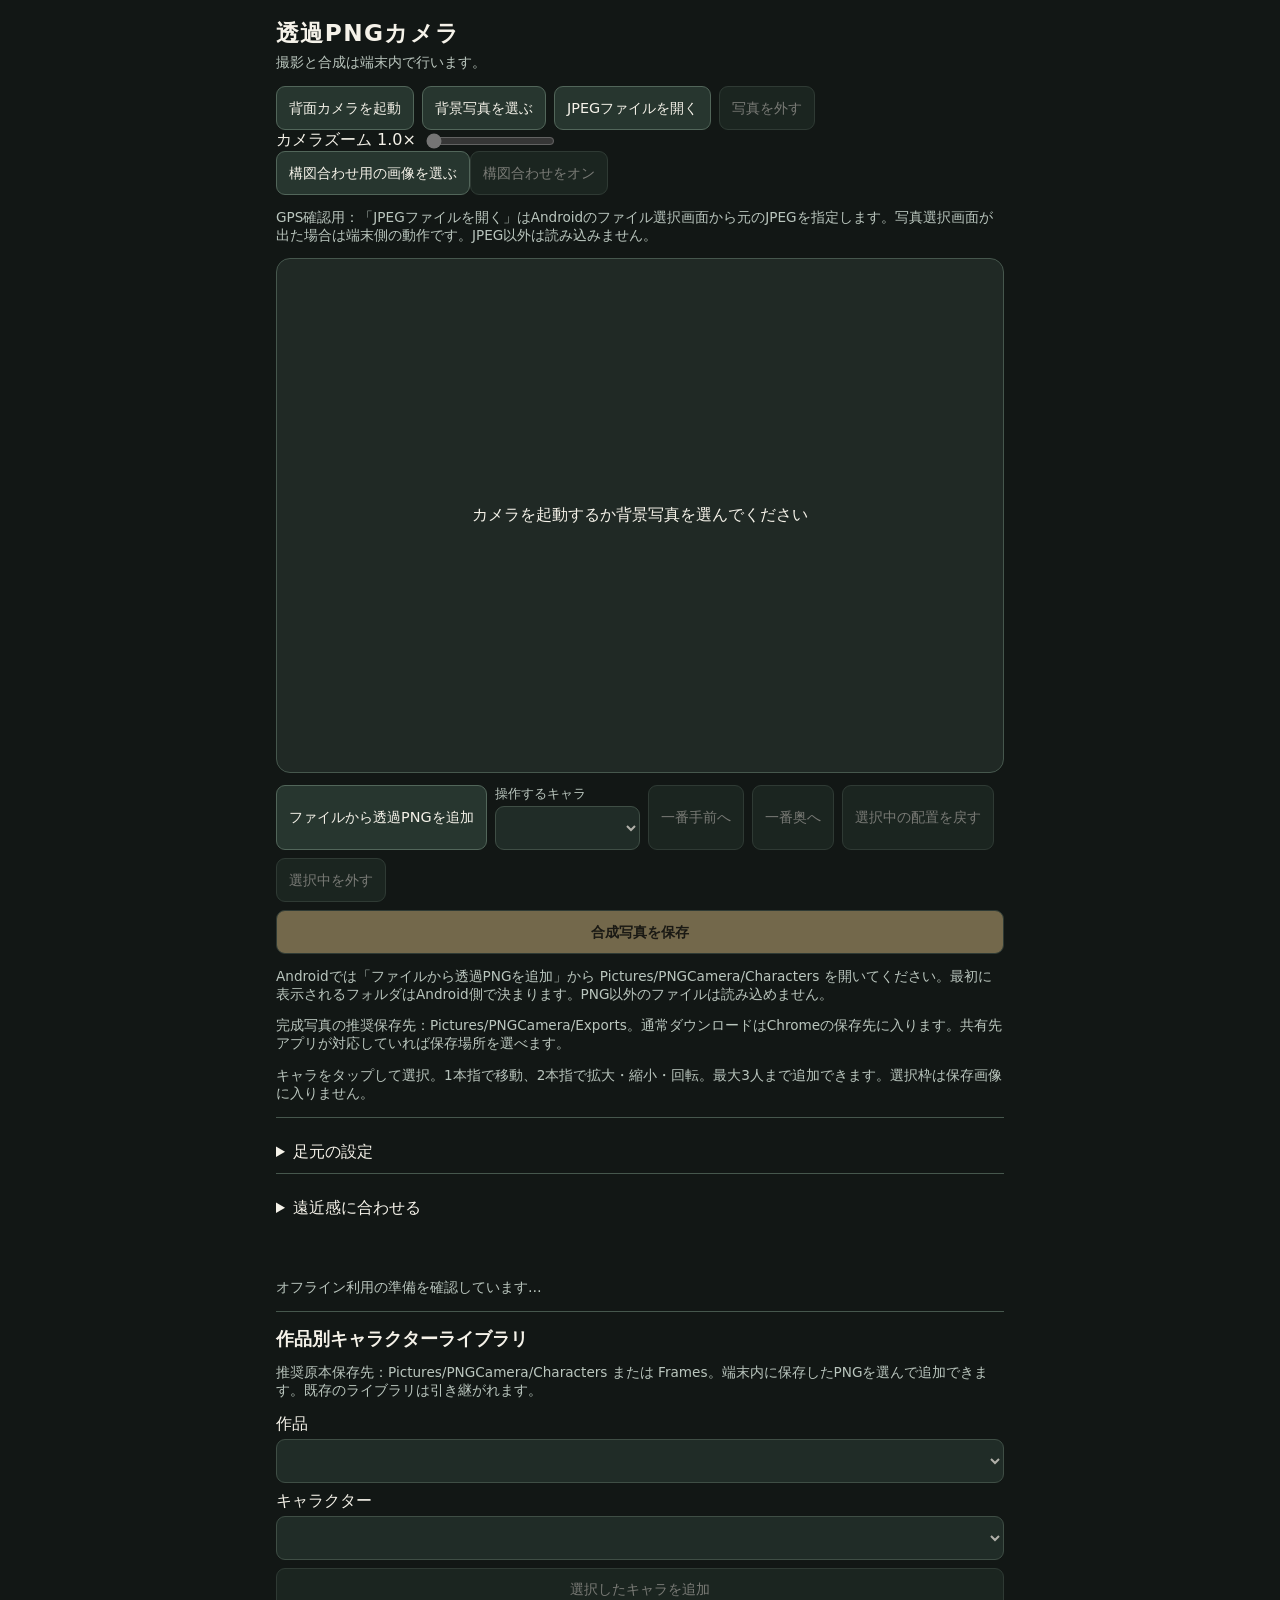
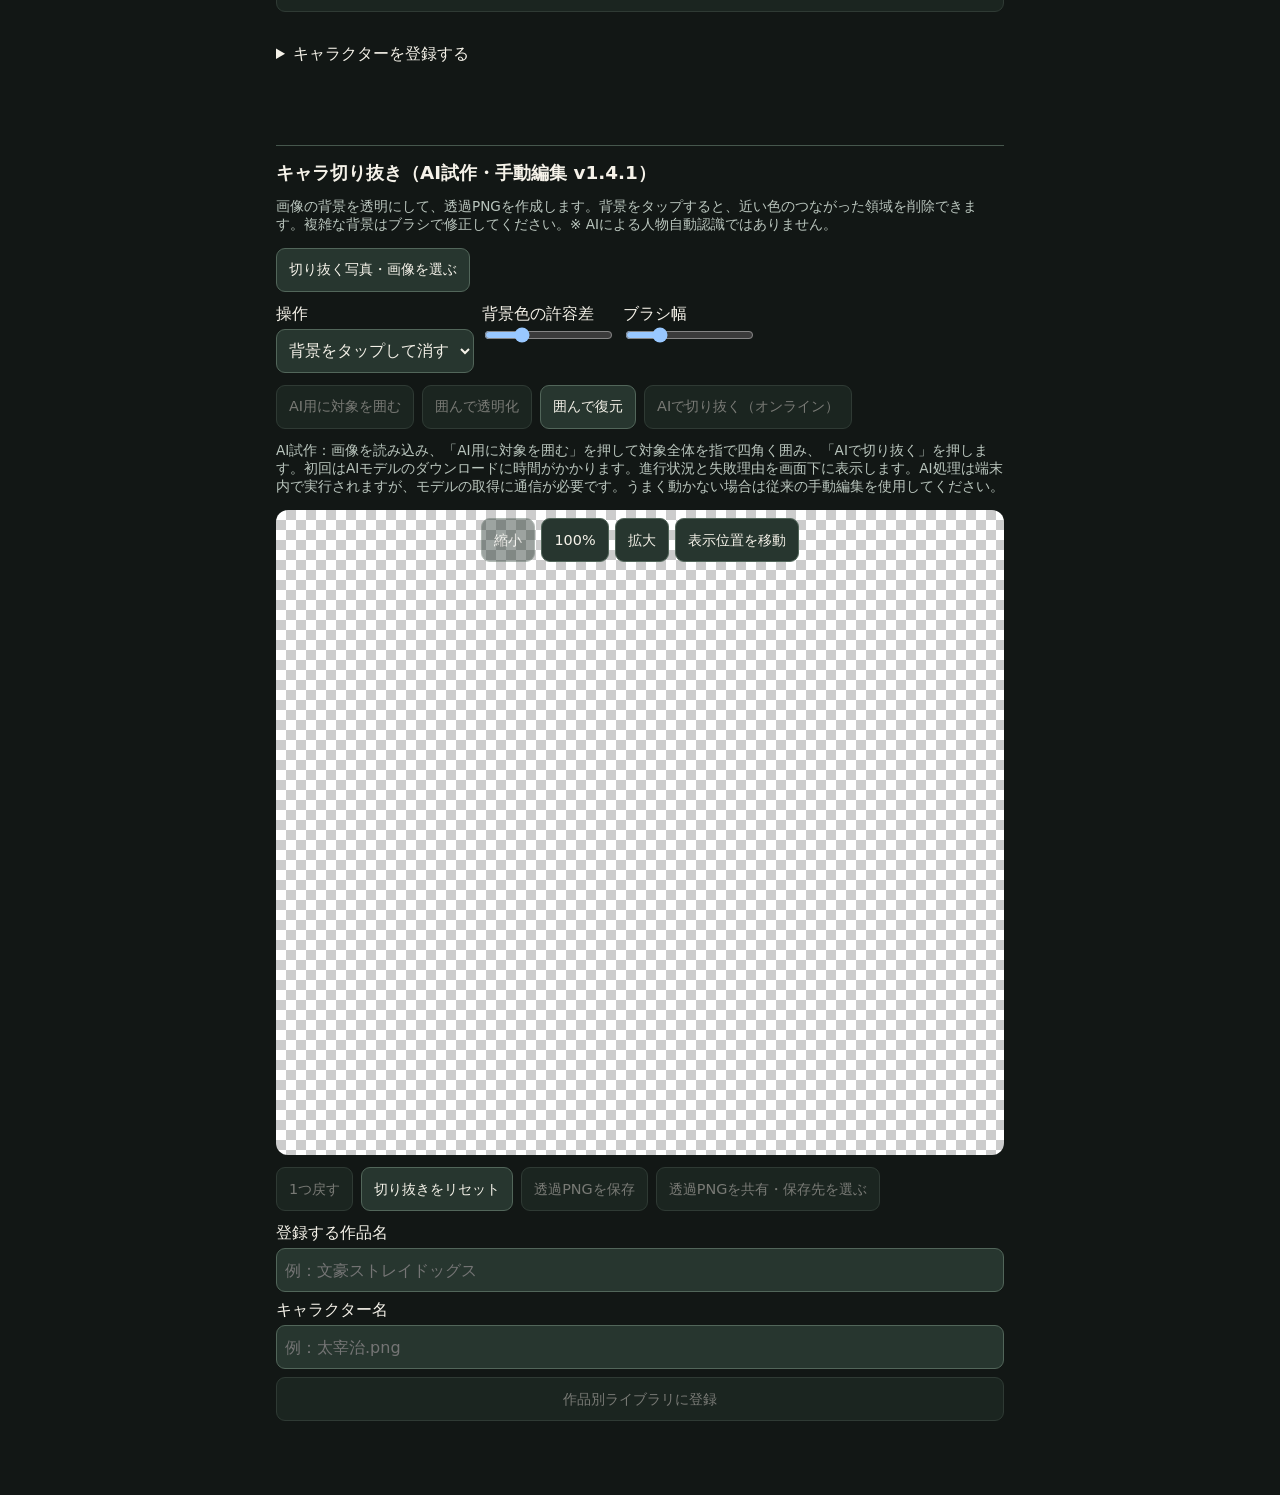
==== commit 4871379b: "Add JPEG file input and GPS confirmation hint Added a label for opening JPEG files and a hint for GP" ====
--- a/index.html
+++ b/index.html
@@ -12,6 +12,7 @@
 <link rel="icon" href="icons/icon-192.png" sizes="192x192">
 <link rel="stylesheet" href="style.css">
 <script defer src="storage.js"></script>
+<script defer src="photo-exif.js"></script>
 <script defer src="camera.js"></script>
 <script defer src="library.js"></script>
 <script defer src="pwa.js"></script>
@@ -23,8 +24,10 @@
 <div class="controls" role="group" aria-label="背景の選択">
 <button id="camera">背面カメラを起動</button>
 <label class="picker">背景写真を選ぶ<input id="background-file" type="file" accept="image/*" aria-label="背景にする写真を選ぶ"></label>
+<label class="picker">JPEGファイルを開く<input id="background-document" type="file" aria-label="ファイルから背景JPEGを選ぶ"></label>
 <button id="clear-background" disabled>写真を外す</button>
 </div>
+<p class="hint">GPS確認用：「JPEGファイルを開く」はAndroidのファイル選択画面から元のJPEGを指定します。写真選択画面が出た場合は端末側の動作です。JPEG以外は読み込みません。</p>
 <section class="view" aria-label="撮影プレビュー">
 <video id="video" muted playsinline hidden></video>
 <canvas id="preview" width="720" height="960" aria-label="カメラまたは写真とPNGの合成プレビュー"></canvas>
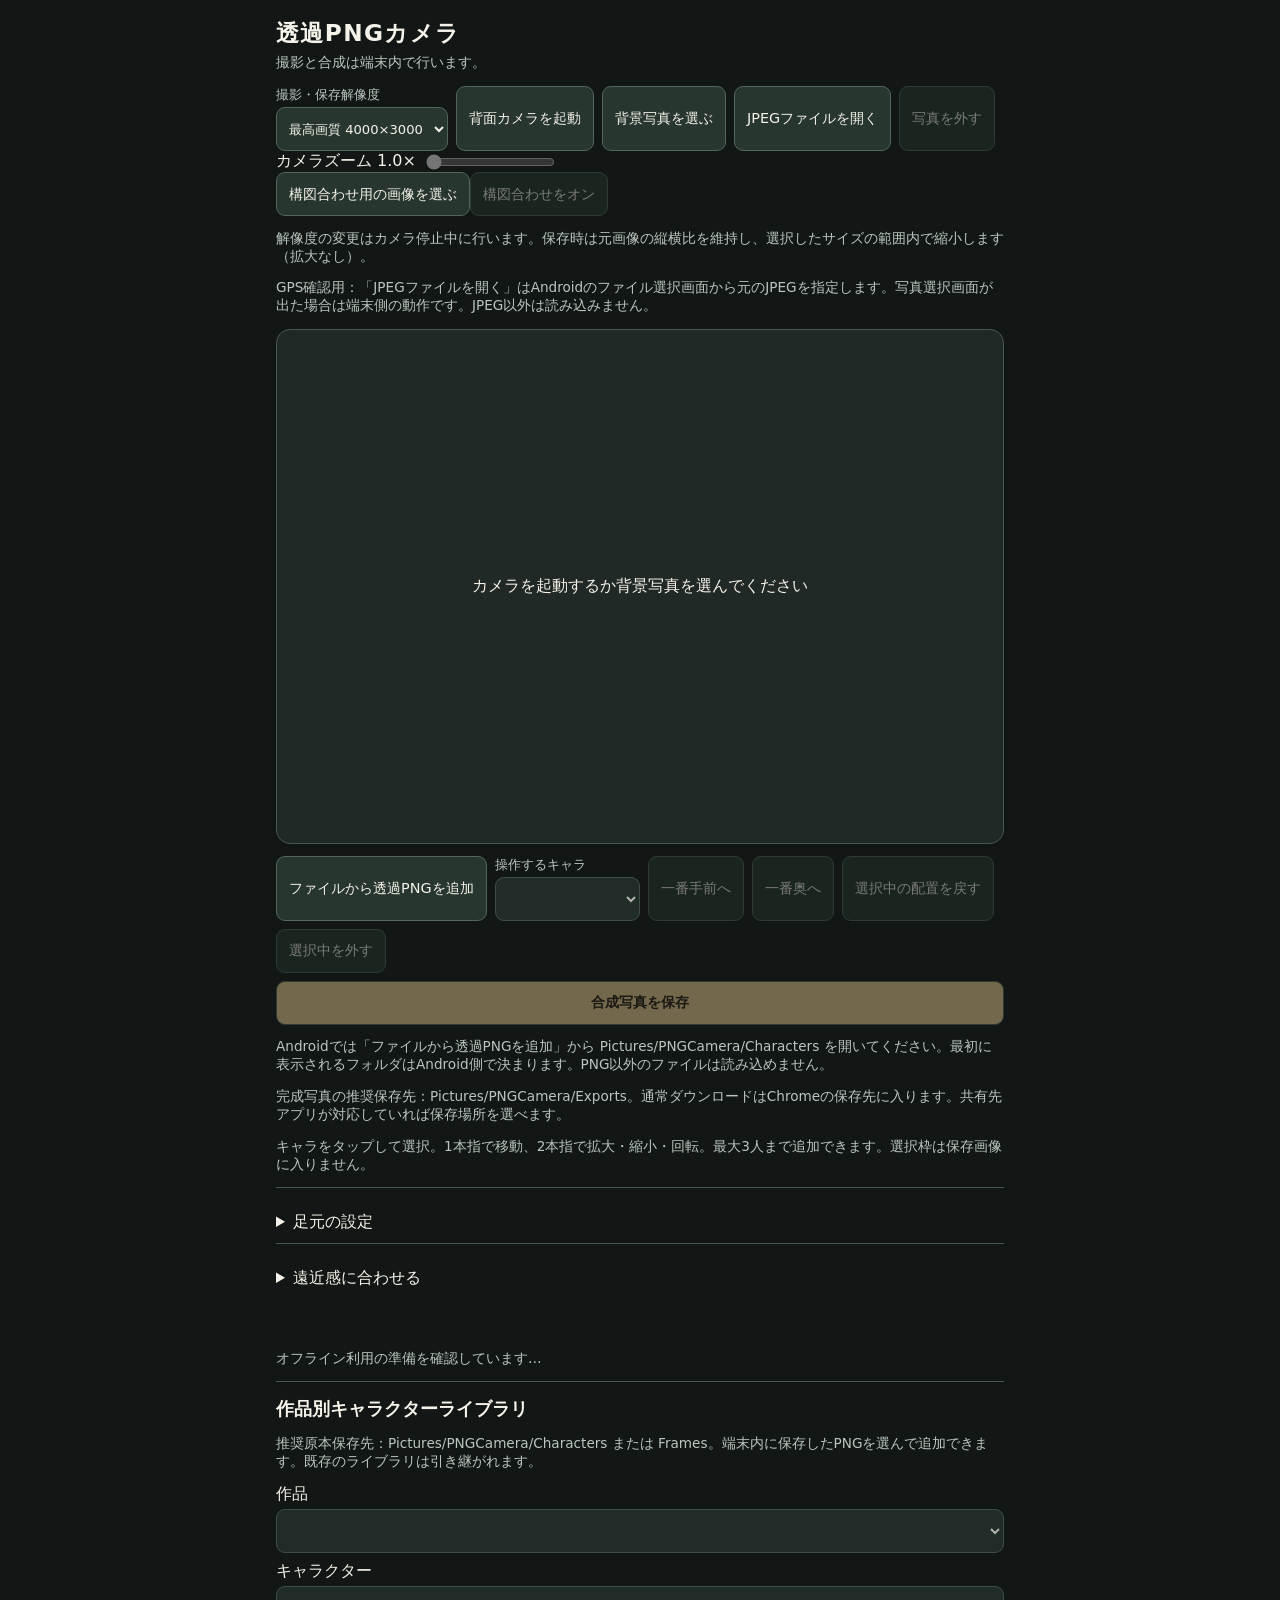
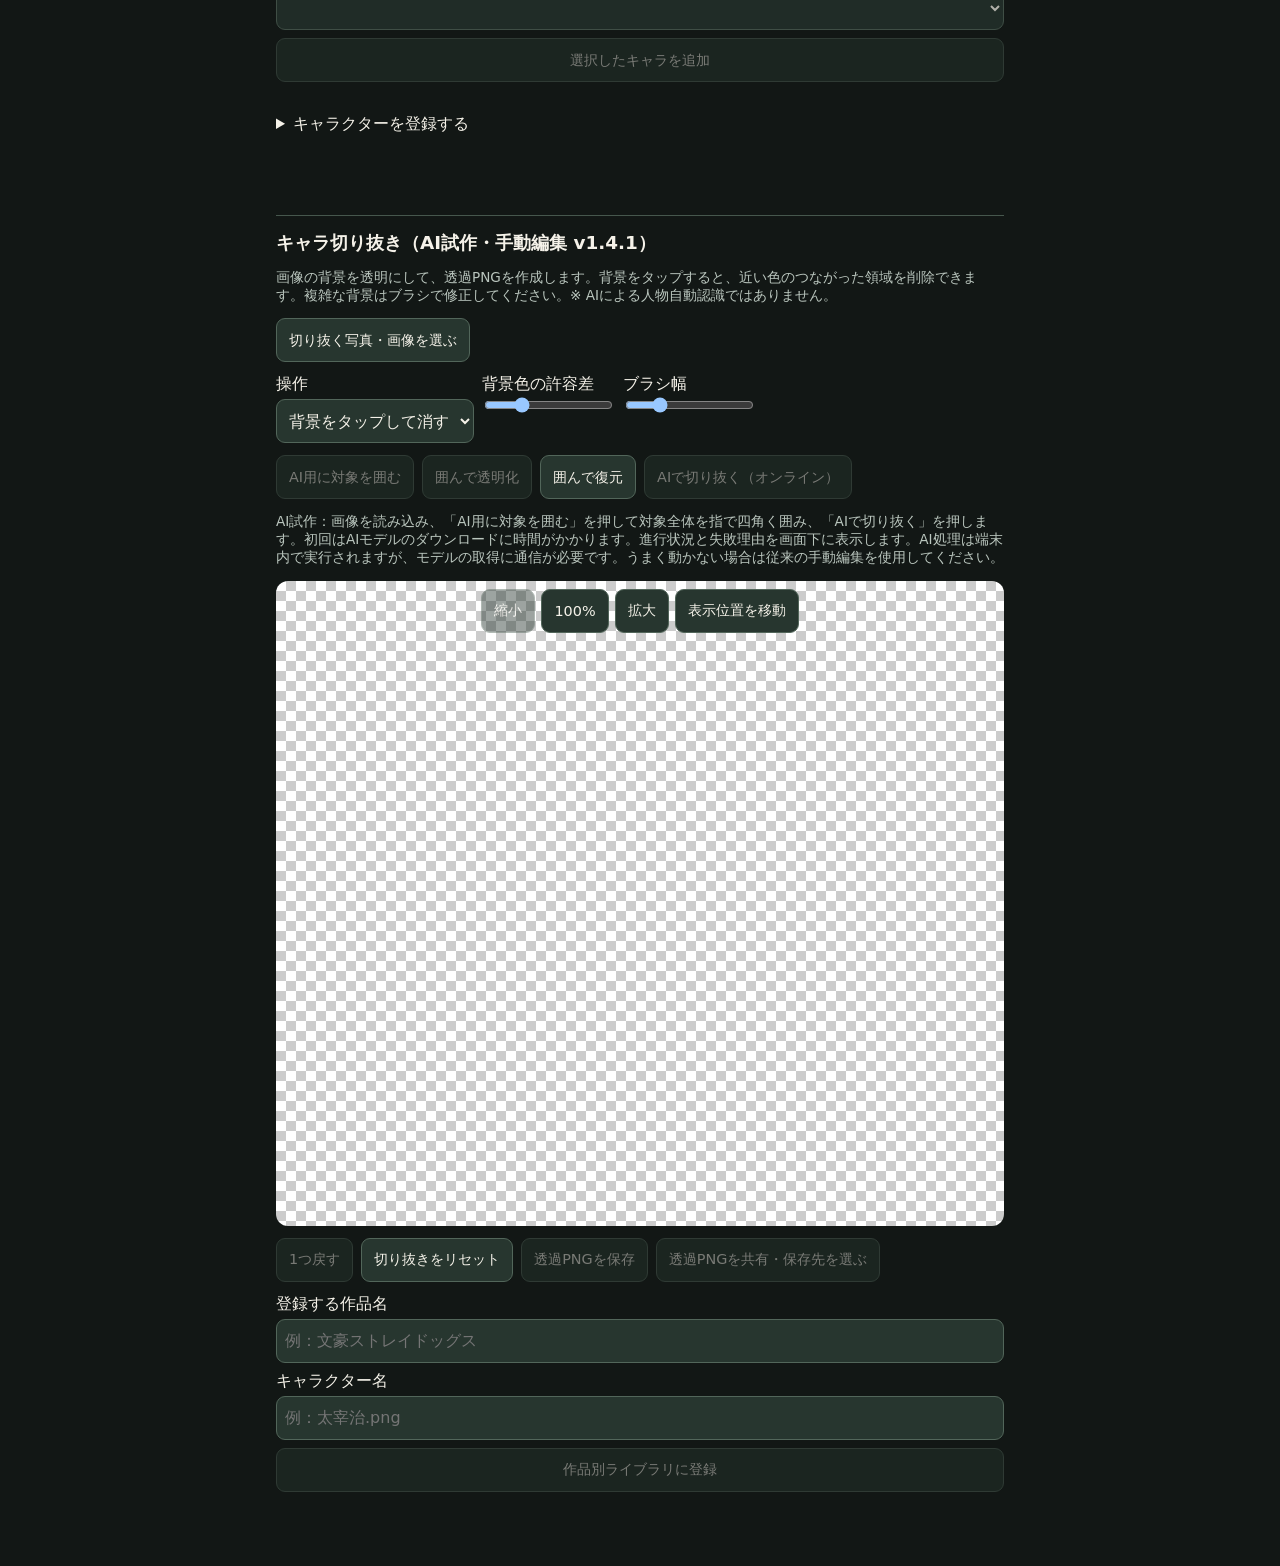
==== commit fc982962: "Add camera resolution options and usage hints Added camera resolution selection and hints for usage." ====
--- a/index.html
+++ b/index.html
@@ -22,11 +22,13 @@
 <main>
 <header><h1>透過PNGカメラ</h1><p>撮影と合成は端末内で行います。</p></header>
 <div class="controls" role="group" aria-label="背景の選択">
+<label class="layer-picker">撮影・保存解像度<select id="camera-resolution"><option value="fhd">標準 1920×1080</option><option value="qhd">高画質 2560×1440</option><option value="uhd">4K 3840×2160</option><option value="max" selected>最高画質 4000×3000</option></select></label>
 <button id="camera">背面カメラを起動</button>
 <label class="picker">背景写真を選ぶ<input id="background-file" type="file" accept="image/*" aria-label="背景にする写真を選ぶ"></label>
 <label class="picker">JPEGファイルを開く<input id="background-document" type="file" aria-label="ファイルから背景JPEGを選ぶ"></label>
 <button id="clear-background" disabled>写真を外す</button>
 </div>
+<p class="hint">解像度の変更はカメラ停止中に行います。保存時は元画像の縦横比を維持し、選択したサイズの範囲内で縮小します（拡大なし）。</p>
 <p class="hint">GPS確認用：「JPEGファイルを開く」はAndroidのファイル選択画面から元のJPEGを指定します。写真選択画面が出た場合は端末側の動作です。JPEG以外は読み込みません。</p>
 <section class="view" aria-label="撮影プレビュー">
 <video id="video" muted playsinline hidden></video>
